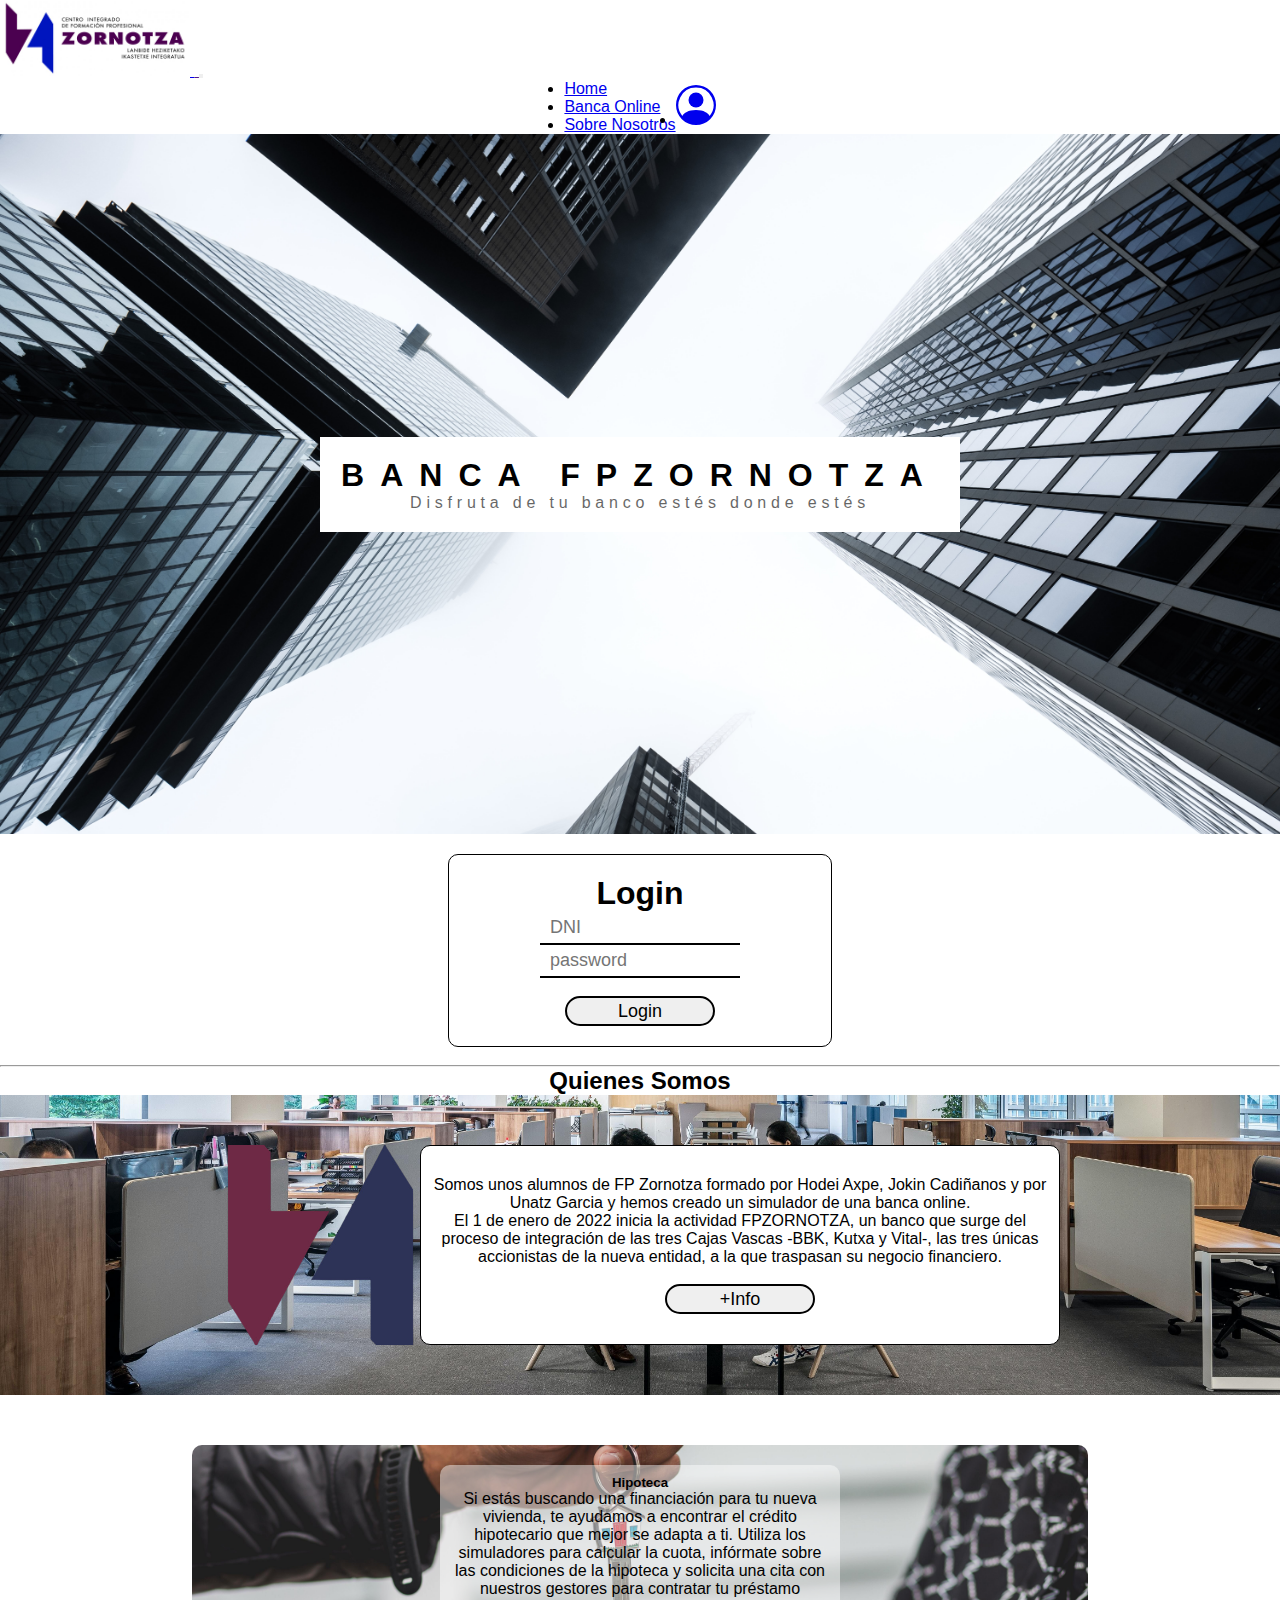
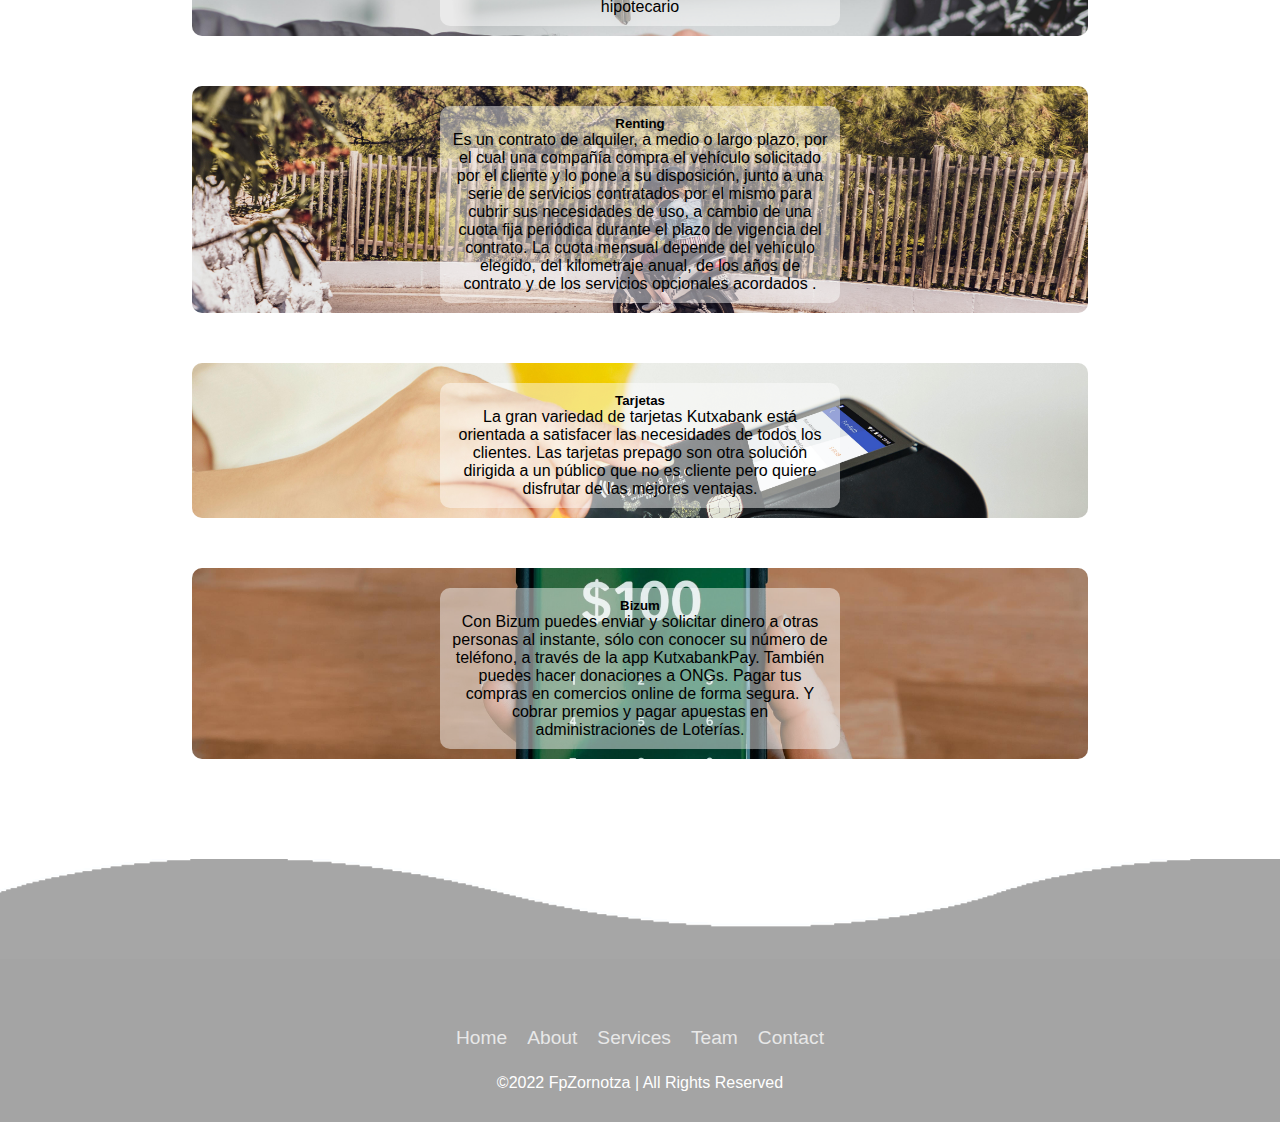
==== view/index.html @ eda961e5 "git dena" ====
<!DOCTYPE html>
<html lang="en">

<head>
    <meta charset="UTF-8">
    <meta http-equiv="X-UA-Compatible" content="IE=edge">
    <meta name="viewport" content="width=device-width, initial-scale=1.0">
    <link href="https://cdn.jsdelivr.net/npm/bootstrap@5.1.3/dist/css/bootstrap.min.css" rel="stylesheet"
        integrity="sha384-1BmE4kWBq78iYhFldvKuhfTAU6auU8tT94WrHftjDbrCEXSU1oBoqyl2QvZ6jIW3" crossorigin="anonymous">
    <link rel="stylesheet" href="./scss/style.css">
    <link rel="icon" href="/view/img/index/logofpzornotza.png">
    <title>BancaOnline</title>

</head>

<body>

    <header>

        <nav class="navbar navbar-expand-lg navbar-light p-1" id="navbar">
            <div class="container-fluid">

                <a id="navbar-logo" href="/view/index.html">
                    <img src="img/FP-Zornotza-logo-color.jpg" alt="">
                </a>

                <a id="log" href="">
                    <img src="" alt="" style="width: 30px;">
                </a>

                <button class="navbar-toggler" id="botonnavbar" type="button" data-bs-toggle="collapse"
                    data-bs-target="#navbarNavDropdown" aria-controls="navbarNavDropdown" aria-expanded="false"
                    aria-label="Toggle navigation">
                    <span class="navbar-toggler-icon"></span>
                </button>

                <div class="collapse navbar-collapse" id="navbarNavDropdown">
                    <ul class="navbar-nav me-auto mb-2 mb-lg-0">

                        <li class="nav-item">
                            <a class="nav-link active" aria-current="page" href="/view/index.html">Home</a>
                        </li>

                        <li class="nav-item">
                            <a id="banOnline" class="nav-link active" href="paginas/banca.html">Banca Online</a>
                        </li>

                        <li class="nav-item">
                            <a class="nav-link active" href="/view/paginas/GuriBuruz.html">Sobre Nosotros</a>
                        </li>
                        <li class="nav-item" id="Admin" style="display:none;">
                            <a class="nav-link active"  href="/view/paginas/bancaAdmin.html">Admin</a>
                        </li>
                        <li class="nav-item" id="useer" style="display:none;">
                            <a class="nav-link active" href="/view/paginas/usuario.html">Cuenta</a>
                        </li>
                        <li class="nav-item" id="logout" style="display:none; cursor: pointer">
                            <a class="nav-link active">Cerrar Sesion</a>
                        </li>
                    </ul>

                    <form class="d-flex" role="search">
                        <ul class="navbar-nav me-auto mb-2 mb-lg-0">
                            <li class="nav-itemn" id="usuario">
                                <a id="user" href="/view/paginas/login.html">
                                    <svg xmlns="http://www.w3.org/2000/svg" width="40" height="40" fill="currentColor"
                                        class="bi bi-person-circle" viewBox="0 0 16 16">
                                        <path d="M11 6a3 3 0 1 1-6 0 3 3 0 0 1 6 0z" />
                                        <path fill-rule="evenodd"
                                            d="M0 8a8 8 0 1 1 16 0A8 8 0 0 1 0 8zm8-7a7 7 0 0 0-5.468 11.37C3.242 11.226 4.805 10 8 10s4.757 1.225 5.468 2.37A7 7 0 0 0 8 1z" />
                                    </svg>
                                </a>
                            </li>
                        </ul>
                    </form>

                </div>

            </div>
        </nav>

    </header>



    <div id="imagenfondo">
        <div id="textoinicio">
            <h1>BANCA FPZORNOTZA</h1>
            <p>Disfruta de tu banco estés donde estés</p>
        </div>

    </div>


    <!-- //////////////////////// Login ////////////////////////////-->

    <div id="login-box">
        <div id="temporizador">
            <p id="texto-fallido"></p>
            <p id="cuenta-atras"></p>
        </div>
        <h1>Login</h1>

        <div class="form">
            <div class="item">
                <input type="text" id="dni" placeholder="DNI" name="username">
            </div>

            <div class="item">
                <input type="password" id="pasahitza" placeholder="password" name="password">
            </div>

        </div>

        <button id="submit" type="submit">Login</button>

        
    </div>

    
    <br>
    <hr>

    <div id="titulo">
        <h2><b>Quienes Somos</b></h2>
    </div>






    <div id="sobrenosotrosInicio">

        <div id="infoSobrenosotros">
            <img id="sobrenosotrosLogo" src="img/index/logofpzornotza.png"></img>
            <div id="textoinicioSobrenosotros">
                <p>Somos unos alumnos de FP Zornotza formado por Hodei Axpe, Jokin Cadiñanos y por Unatz Garcia y hemos creado un simulador de una banca online. <br>
                    
                    El 1 de enero de 2022 inicia la actividad FPZORNOTZA, un banco que surge del proceso de integración
                    de las tres
                    Cajas Vascas -BBK, Kutxa y Vital-, las tres únicas accionistas de la nueva entidad, a la que
                    traspasan su negocio financiero.</p>
                <a href="paginas/GuriBuruz.html"><button id="btnSobreNosotros" type="button">+Info</button></a>
            </div>
        </div>
    </div>


    <!-- /////////////////////////////////////////////////////// -->
        
<div id="inforelevante">
    <div class="contenedoresinicio" id="contenedorhipoteca">
        <div class="contenedoresinicioizq">
            <div class="texto">
                <h5>Hipoteca</h5>
            </div>
            <div class="imagen" id="hipoteca"></div>
        </div>
        <div class="info">
            <h5>Hipoteca</h5>
            <p>Si estás buscando una financiación para tu nueva vivienda, te ayudamos a encontrar el crédito hipotecario
                que mejor se adapta a ti. Utiliza los simuladores para calcular la cuota, infórmate sobre las
                condiciones de la hipoteca y solicita una cita con nuestros gestores para contratar tu préstamo
                hipotecario</p>
        </div>

    </div>
    <!-- /////////////////////////////////////////////////////// -->
    <div class="contenedoresinicio" id="contenedorrenting">
        <div class="info">
            <h5>Renting</h5>
            <p>Es un contrato de alquiler, a medio o largo plazo, por el cual una compañía compra el vehículo solicitado
                por el cliente y lo pone a su disposición, junto a una serie de servicios contratados por el mismo para
                cubrir sus necesidades de uso, a cambio de una cuota fija periódica durante el plazo de vigencia del
                contrato. La cuota mensual depende del vehículo elegido, del kilometraje anual, de los años de contrato
                y de los servicios opcionales acordados .</p>
        </div>
        <div class="contenedoresinicioder">
            <div class="texto">
                <h5>Renting</h5>
            </div>
            <div class="imagen" id="renting"></div>
        </div>


    </div>

    <!-- /////////////////////////////////////////////////////// -->

    <div class="contenedoresinicio" id="contenedortargetas">
        <div class="contenedoresinicioizq">
            <div class="texto">
                <h5>Tarjetas</h5>
            </div>
            <div class="imagen" id="targetas"></div>
        </div>
        <div class="info">
            <h5>Tarjetas</h5>
            <p>La gran variedad de tarjetas Kutxabank está orientada a satisfacer las necesidades de todos los clientes.
                Las tarjetas prepago son otra solución dirigida a un público que no es cliente pero quiere disfrutar de
                las mejores ventajas.</p>
        </div>

    </div>

    <!-- /////////////////////////////////////////////////////// -->

    <div class="contenedoresinicio" id="contenedorbizum">
        <div class="info">
            <h5>Bizum</h5>
            <p>Con Bizum puedes enviar y solicitar dinero a otras personas al instante, sólo con conocer su número de
                teléfono, a través de la app KutxabankPay. También puedes hacer donaciones a ONGs. Pagar tus compras en
                comercios online de forma segura. Y cobrar premios y pagar apuestas en administraciones de Loterías.</p>
        </div>
        <div class="contenedoresinicioder">
            <div class="texto">
                <h5>Bizum</h5>
            </div>
            <div class="imagen" id="bizum"></div>
        </div>


    </div>

        
</div>

    </div>

    <footer class="footer">
        <div class="waves">
            <div class="wave" id="wave1"></div>
            <div class="wave" id="wave2"></div>
            <div class="wave" id="wave3"></div>
            <div class="wave" id="wave4"></div>
        </div>
        <ul class="social-icon">
            <li class="social-icon__item"><a class="social-icon__link" href="https://www.facebook.com/">
                    <ion-icon name="logo-facebook"></ion-icon>
                </a></li>
            <li class="social-icon__item"><a class="social-icon__link" href="https://www.twitter.com">
                    <ion-icon name="logo-twitter"></ion-icon>
                </a></li>
            <li class="social-icon__item"><a class="social-icon__link"
                    href="https://es.linkedin.com/?src=go-pa&trk=sem-ga_campid.18146679037_asid.140850334975_crid.619061882347_kw.linkedin_d.c_tid.kwd-148086543_n.g_mt.e_geo.20271&mcid=6968657504633266178&cid=&gclid=CjwKCAiAheacBhB8EiwAItVO2_nnzyan7iZ_agykHpiYQg7N-rT4asjiRFCRvy2BtlwnZnRXo9U7wBoC54IQAvD_BwE&gclsrc=aw.ds">
                    <ion-icon name="logo-linkedin"></ion-icon>
                </a></li>
            <li class="social-icon__item"><a class="social-icon__link" href="https://www.instagram.com/">
                    <ion-icon name="logo-instagram"></ion-icon>
                </a></li>
        </ul>
        <ul class="menu">
            <li class="menu__item"><a class="menu__link" href="#">Home</a></li>
            <li class="menu__item"><a class="menu__link" href="paginas/GuriBuruz.html">About</a></li>
            <li class="menu__item"><a class="menu__link" href="#">Services</a></li>
            <li class="menu__item"><a class="menu__link" href="#">Team</a></li>
            <li class="menu__item"><a class="menu__link" href="#">Contact</a></li>

        </ul>
        <p>&copy;2022 FpZornotza | All Rights Reserved</p>
    </footer>
    <script type="module" src="https://unpkg.com/ionicons@5.5.2/dist/ionicons/ionicons.esm.js"></script>
    

    <script src="js/navbar.js"></script>
    <script src="js/login.js"></script>
    <script src="/view/js/logout.js"></script>
</body>

</html>
---- view/scss/style.css ----
body {
  padding: 0;
  margin: 0;
  width: 100%;
  font-family: "Century Gothic", "Lato", sans-serif;
  font-size: 1rem;
}

header .navbar .container-fluid #navbar-logo img {
  width: 190px;
}
header .navbar .container-fluid .collapse {
  justify-self: center;
  display: flex;
  flex-direction: row;
  align-items: center;
  justify-content: space-around;
}
header .navbar .container-fluid .collapse .navbar-nav .nav-item {
  text-decoration: none;
  background-image: linear-gradient(currentColor, currentColor);
  background-position: 50% 100%;
  background-repeat: no-repeat;
  background-size: 0% 2px;
  transition: background-size 0.3s;
}
header .navbar .container-fluid .collapse .navbar-nav .nav-item:hover,
header .navbar .container-fluid .collapse .navbar-nav .nav-item:focus {
  background-size: 100% 2px;
}

#imagenfondo {
  height: 700px;
  background-image: url("../img/imageninicio.jpg");
  color: black;
  background-repeat: no-repeat;
  background-size: cover;
  display: flex;
  flex-direction: column;
  align-items: center;
  justify-content: center;
  text-align: center;
}
#imagenfondo #textoinicio {
  background-color: #fff;
  padding: 20px;
  width: 50%;
}
#imagenfondo h1 {
  font-size: 2rem;
  margin: 0;
  letter-spacing: 1rem;
}
#imagenfondo p {
  text-align: center;
  font-size: 1rem;
  letter-spacing: 0.3rem;
  opacity: 0.6;
}

#sobre-nosotros {
  width: 100%;
  height: 50px;
  display: flex;
  align-items: center;
  justify-content: center;
  margin-top: 50px;
}
#sobre-nosotros a {
  text-decoration: none;
  color: black;
}

#login-box {
  border: 1px solid black;
  border-radius: 10px;
  width: 30%;
  text-align: center;
  margin: 0 auto;
  margin-top: 20px;
  padding: 20px 50px;
}

#login-box #imgLogin {
  width: 250px;
}

#login-box .form .item input {
  width: 200px;
  border: 0;
  border-bottom: 2px solid black;
  font-size: 18px;
  color: black;
  padding: 5px 10px;
}

#login-box .form .item i {
  color: black;
  font-size: 18px;
}

#login-box button {
  border: 0;
  width: 150px;
  height: 30px;
  margin-top: 18px;
  font-size: 18px;
  color: black;
  border-radius: 25px;
  border: solid black 2px;
}

#titulo {
  width: 100%;
  text-align: center;
}

#sobrenosotrosInicio {
  width: 100%;
  height: 300px;
  background-image: url("../img/index/quienessomos.jpg");
  background-size: cover;
  display: flex;
  align-items: center;
}
#sobrenosotrosInicio #infoSobrenosotros {
  display: flex;
  flex-direction: row;
  justify-content: center;
  height: 200px;
}
#sobrenosotrosInicio #infoSobrenosotros #sobrenosotrosLogo {
  background-size: cover;
}
#sobrenosotrosInicio #infoSobrenosotros #textoinicioSobrenosotros {
  display: flex;
  justify-content: center;
  align-items: center;
  flex-direction: column;
  padding: 10px;
  border-radius: 10px;
  background-color: #fff;
  width: 50%;
  border: solid black 1px;
  text-align: center;
}
#sobrenosotrosInicio #infoSobrenosotros #textoinicioSobrenosotros #btnSobreNosotros {
  width: 150px;
  height: 30px;
  margin-top: 18px;
  font-size: 18px;
  color: black;
  border-radius: 25px;
  border: solid black 2px;
}

.contenedoresinicio {
  display: flex;
  justify-content: space-between;
  align-items: center;
  padding-left: 250px;
  padding-right: 250px;
  padding-top: 10px;
}
.contenedoresinicio .contenedoresinicioizq {
  display: flex;
  justify-content: flex-start;
}
.contenedoresinicio .contenedoresinicioizq .texto {
  color: black;
  display: flex;
  justify-content: center;
  align-items: center;
  border-radius: 10px;
  position: absolute;
  margin-top: 200px;
  margin-left: 200px;
  width: 200px;
  height: 100px;
  background-color: rgba(255, 255, 255, 0.468);
  border: solid black 2px;
  z-index: 3;
}
.contenedoresinicio .contenedoresinicioizq .imagen {
  background-size: cover;
  border-radius: 10px;
  width: 300px;
  height: 350px;
  z-index: 2;
}
.contenedoresinicio .contenedoresinicioizq #hipoteca {
  background-size: cover;
  background-image: url("../img/index/hipoteca.jpg");
}
.contenedoresinicio .contenedoresinicioizq #targetas {
  background-image: url("../img/index/targetas.jpg");
}
.contenedoresinicio .info {
  padding: 10px;
  border-radius: 10px;
  text-align: center;
  width: 400px;
  height: 100%;
}

.contenedoresinicio .contenedoresinicioder {
  display: flex;
  justify-content: flex-start;
}
.contenedoresinicio .contenedoresinicioder .texto {
  color: black;
  display: flex;
  justify-content: center;
  align-items: center;
  border-radius: 10px;
  position: absolute;
  margin-top: 200px;
  margin-left: -100px;
  width: 200px;
  height: 100px;
  background-color: rgba(255, 255, 255, 0.468);
  border: solid black 2px;
  z-index: 3;
}
.contenedoresinicio .contenedoresinicioder .imagen {
  border-radius: 10px;
  width: 300px;
  height: 350px;
  z-index: 2;
}
.contenedoresinicio .contenedoresinicioder #renting {
  background-size: cover;
  background-image: url("../img/index/renting.jpg");
}
.contenedoresinicio .contenedoresinicioder #bizum {
  background-size: cover;
  background-image: url("../img/index/bizum.jpg");
}
.contenedoresinicio .info {
  color: black;
  border-radius: 10px;
  text-align: center;
  width: 400px;
  height: 100%;
}

#imagenfondoGuriBuruz {
  width: 100%;
  height: 700px;
  background-image: url("../img/GuriBuruz.jpg");
  color: black;
  background-repeat: no-repeat;
  background-size: cover;
  display: flex;
  flex-direction: column;
  align-items: center;
  justify-content: center;
  text-align: center;
}
#imagenfondoGuriBuruz #textoinicioguriburuz {
  background-color: #fff;
  padding: 20px;
  width: 50%;
}
#imagenfondoGuriBuruz h1 {
  font-family: "Century Gothic", "Lato", sans-serif;
  font-size: 2rem;
  margin: 0;
  letter-spacing: 1rem;
}
#imagenfondoGuriBuruz p {
  text-align: center;
}

#centrar {
  display: flex;
  justify-content: center;
}
#centrar #contenedorTexto {
  display: flex;
  align-items: center;
  justify-content: center;
  flex-direction: column;
  width: 70%;
  margin-top: 50px;
}
#centrar #contenedorTexto .textoSobreNosotros {
  font-family: "Century Gothic", "Lato", sans-serif;
  display: flex;
  flex-direction: row;
  justify-content: space-around;
  align-items: center;
}
#centrar #contenedorTexto .textoSobreNosotros .imgSobreNosotros {
  width: 30%;
  border-radius: 10px;
}
#centrar #contenedorTexto .textoSobreNosotros .textoSobreNosotros {
  display: flex;
  flex-direction: column;
  margin: 50px;
  width: 50%;
}

#logincontainer {
  display: flex;
  justify-content: center;
  align-items: center;
}
#logincontainer #login-boxlog {
  border: 1px solid black;
  border-radius: 10px;
  width: 30%;
  text-align: center;
  margin: 0 auto;
  margin-top: 200px;
  padding: 20px 50px;
}
#logincontainer #login-boxlog #imgLoginlog {
  width: 80%;
}
#logincontainer #login-boxlog .formlog .itemlog input {
  width: 80%;
  border: 0;
  border-bottom: 2px solid black;
  font-size: 18px;
  color: black;
  padding: 5px 10px;
}
#logincontainer #login-boxlog .formlog .itemlog i {
  color: black;
  font-size: 18px;
}
#logincontainer #login-boxlog button {
  border: 0;
  width: 60%;
  height: 30px;
  margin-top: 18px;
  font-size: 18px;
  color: black;
  border-radius: 25px;
  border: solid black 2px;
}
#logincontainer a {
  color: black !important;
  text-decoration: none !important;
}

* {
  margin: 0;
  padding: 0;
  box-sizing: border-box;
  font-family: "Poppins", sans-serif;
}

.footer {
  margin-top: 200px;
  position: relative;
  width: 100%;
  background: rgb(164, 164, 164);
  min-height: 100px;
  padding: 20px 50px;
  display: flex;
  justify-content: center;
  align-items: center;
  flex-direction: column;
}

.social-icon,
.menu {
  position: relative;
  display: flex;
  justify-content: center;
  align-items: center;
  margin: 10px 0;
  flex-wrap: wrap;
}

.social-icon__item,
.menu__item {
  list-style: none;
}

.social-icon__link {
  font-size: 2rem;
  color: #fff;
  margin: 0 10px;
  display: inline-block;
  transition: 0.5s;
}

.social-icon__link:hover {
  transform: translateY(-10px);
  color: grey;
}

.menu__link {
  font-size: 1.2rem;
  color: #fff;
  margin: 0 10px;
  display: inline-block;
  transition: 0.5s;
  text-decoration: none;
  opacity: 0.75;
  font-weight: 300;
}

.menu__link:hover {
  opacity: 1;
  color: grey;
}

.footer p {
  color: #fff;
  margin: 15px 0 10px 0;
  font-size: 1rem;
  font-weight: 300;
}

.wave {
  position: absolute;
  top: -100px;
  left: 0;
  width: 100%;
  height: 100px;
  background: url("../img/wave1.png");
  background-size: 1000px 100px;
}

.wave#wave1 {
  z-index: 1000;
  opacity: 1;
  bottom: 0;
  -webkit-animation: animateWaves 4s linear infinite;
          animation: animateWaves 4s linear infinite;
}

.wave#wave2 {
  z-index: 999;
  opacity: 0.5;
  bottom: 10px;
  -webkit-animation: animate 4s linear infinite !important;
          animation: animate 4s linear infinite !important;
}

.wave#wave3 {
  z-index: 1000;
  opacity: 0.2;
  bottom: 15px;
  -webkit-animation: animateWaves 3s linear infinite;
          animation: animateWaves 3s linear infinite;
}

.wave#wave4 {
  z-index: 999;
  opacity: 0.7;
  bottom: 20px;
  -webkit-animation: animate 3s linear infinite;
          animation: animate 3s linear infinite;
}

@-webkit-keyframes animateWaves {
  0% {
    background-position-x: 1000px;
  }
  100% {
    background-positon-x: 0px;
  }
}

@keyframes animateWaves {
  0% {
    background-position-x: 1000px;
  }
  100% {
    background-positon-x: 0px;
  }
}
@-webkit-keyframes animate {
  0% {
    background-position-x: -1000px;
  }
  100% {
    background-positon-x: 0px;
  }
}
@keyframes animate {
  0% {
    background-position-x: -1000px;
  }
  100% {
    background-positon-x: 0px;
  }
}
#containerformulario {
  display: flex;
  justify-content: center;
  align-items: center;
  width: 100%;
  flex-direction: column;
  overflow-x: scroll;
}
#containerformulario #formularioSImulacion {
  flex-direction: column;
  text-align: center;
  display: flex;
  justify-content: center;
  align-items: center;
  border: solid black 2px;
  border-radius: 10px;
  margin: 20px;
  padding: 40px;
  width: 70%;
}
#containerformulario .table {
  width: 70%;
}

@media (max-width: 1300px) {
  #inforelevante {
    display: flex;
    flex-direction: column;
    justify-content: center;
    align-items: center;
  }
  .contenedoresinicio {
    flex-direction: column;
  }
  .imagen {
    display: none;
  }
  .contenedoresinicio .contenedoresinicioizq .texto {
    display: none;
  }
  .contenedoresinicio .contenedoresinicioder .texto {
    display: none;
  }
  .contenedoresinicio {
    width: 70%;
    margin-top: 50px;
    border-radius: 10px;
    background-size: cover;
  }
  .info {
    background-color: rgba(255, 255, 255, 0.468);
    margin: 10px;
  }
  #contenedorhipoteca {
    background-image: url("/view/img/index/hipotecav2.jpg");
  }
  #contenedorrenting {
    background-image: url("/view/img/index/rentingv2.jpg");
  }
  #contenedortargetas {
    background-image: url("/view/img/index/targetasv2.jpg");
  }
  #contenedorbizum {
    background-image: url("/view/img/index/bizumv2.jpg");
  }
}
@media (max-width: 800px) {
  #logincontainer #login-boxlog {
    width: 90%;
  }
  #logincontainer #login-boxlog #imgLoginlog {
    width: 250px;
  }
}
@media (max-width: 992px) {
  #navbarNavDropdown {
    display: none;
  }
  #login-box {
    border: none;
    width: 100%;
  }
  #centrar #contenedorTexto #textoSobreNosotros1 {
    flex-direction: column;
  }
  #centrar #contenedorTexto #textoSobreNosotros2 {
    flex-direction: column-reverse;
  }
  #centrar #contenedorTexto .textoSobreNosotros .imgSobreNosotros {
    width: 90%;
  }
  #centrar #contenedorTexto .textoSobreNosotros .textoSobreNosotros {
    width: 90%;
  }
  header .navbar .container-fluid .collapse .navbar-nav .nav-item {
    background-position: 0% 100%;
  }
  header .navbar .container-fluid .collapse .navbar-nav .nav-item:hover,
header .navbar .container-fluid .collapse .navbar-nav .nav-item:focus {
    background-size: 115px 2px;
  }
}
@media (max-width: 800px) {
  #sobrenosotrosLogo {
    display: none;
  }
  #sobrenosotrosInicio #infoSobrenosotros #textoinicioSobrenosotros #btnSobreNosotros {
    margin-top: 0px;
  }
  #sobrenosotrosInicio #infoSobrenosotros #textoinicioSobrenosotros {
    width: 90%;
  }
  .contenedoresinicio {
    width: 100%;
  }
  #imagenfondo #textoinicio {
    width: 90%;
  }
  #imagenfondoGuriBuruz #textoinicioguriburuz {
    width: 90%;
  }
}
@media (max-width: 700px) {
  #imagenfondo h1 {
    letter-spacing: 0;
  }
}
#infousu {
  display: flex;
  flex-direction: column;
  align-items: center;
  justify-content: center;
}

.usearios {
  width: 100%;
  display: flex;
  justify-content: center;
  align-items: center;
}

.tg {
  border-collapse: collapse;
  border-spacing: 0;
  margin: 20px;
  table-layout: fixed;
  width: 405px;
  background: white;
}

.tg td {
  border-color: black;
  border-style: solid;
  border-width: 1px;
  font-family: Arial, sans-serif;
  font-size: 14px;
  padding: 10px 5px;
  word-break: normal;
}

.tg th {
  border-color: black;
  border-style: solid;
  border-width: 1px;
  font-family: Arial, sans-serif;
  font-size: 14px;
  font-weight: normal;
  overflow: hidden;
  padding: 10px 5px;
  word-break: normal;
}

.tg .tg-baqh {
  text-align: center;
  vertical-align: top;
}/*# sourceMappingURL=style.css.map */
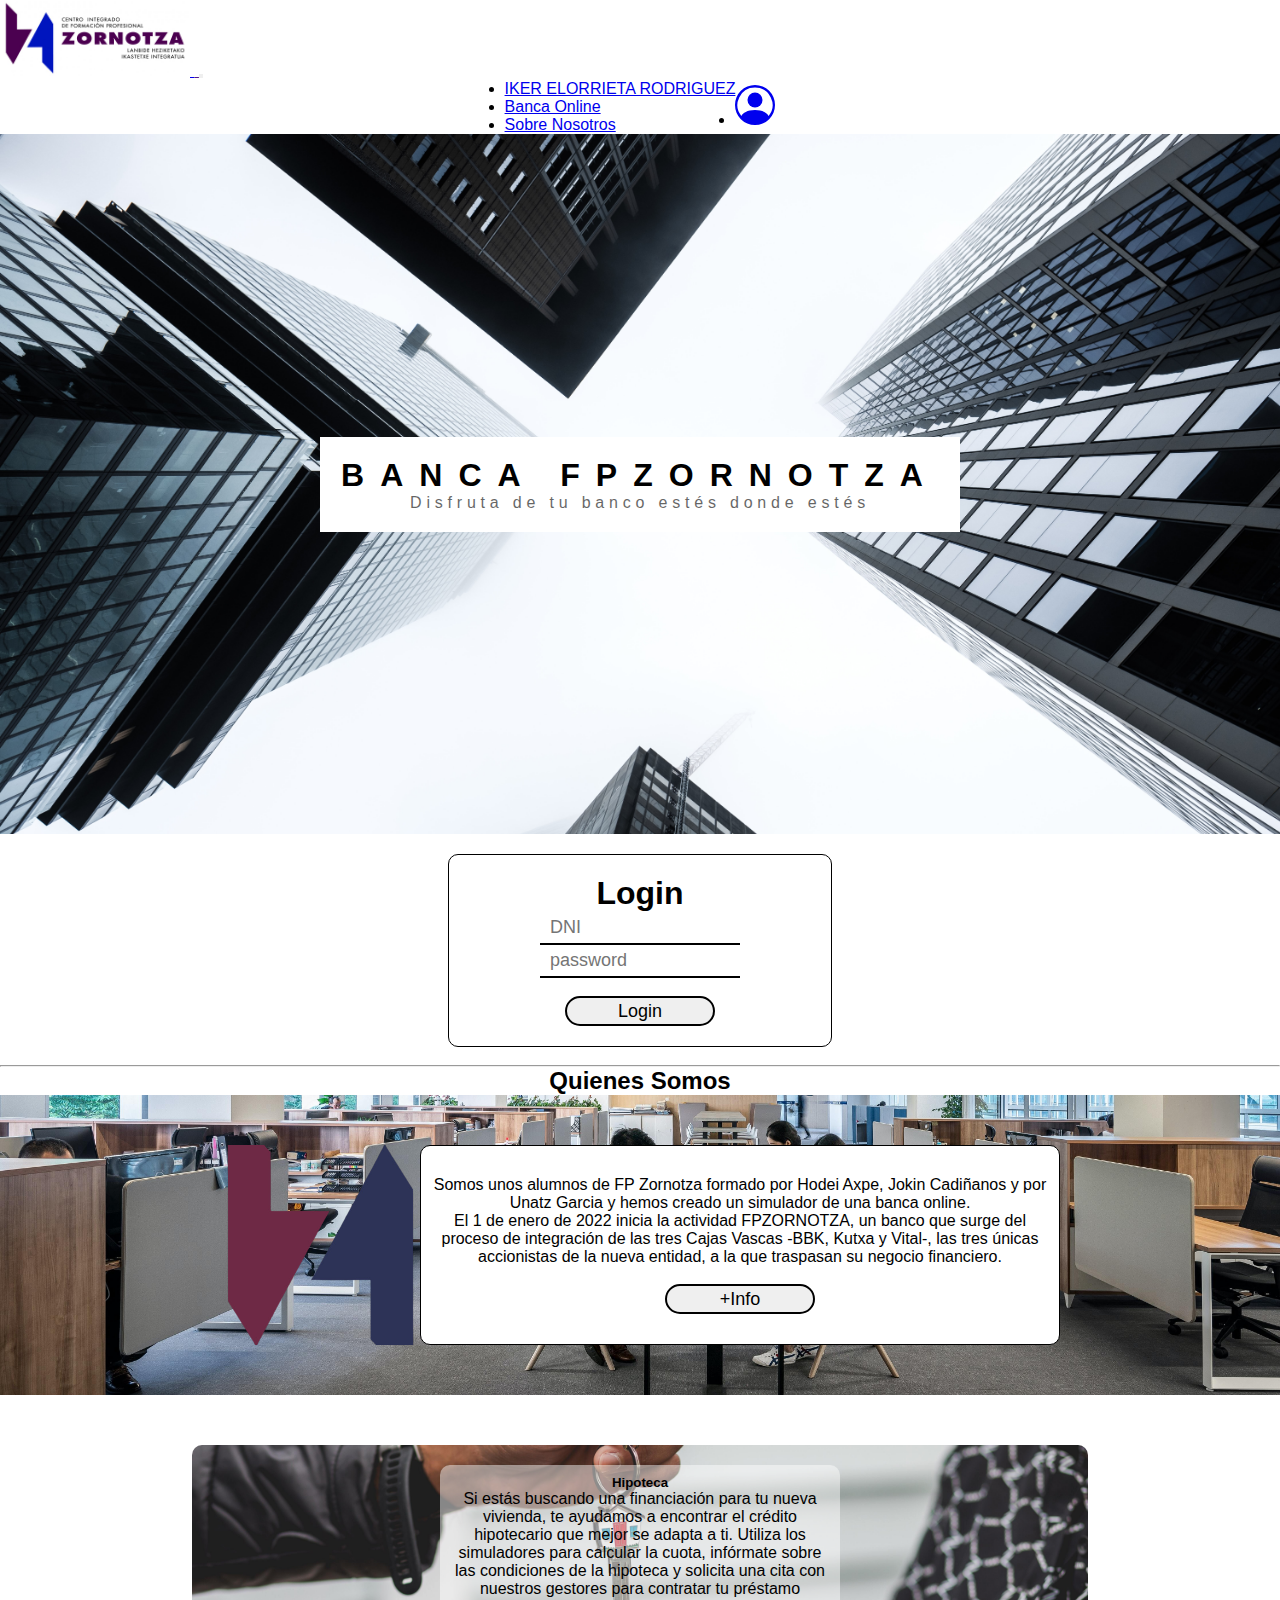
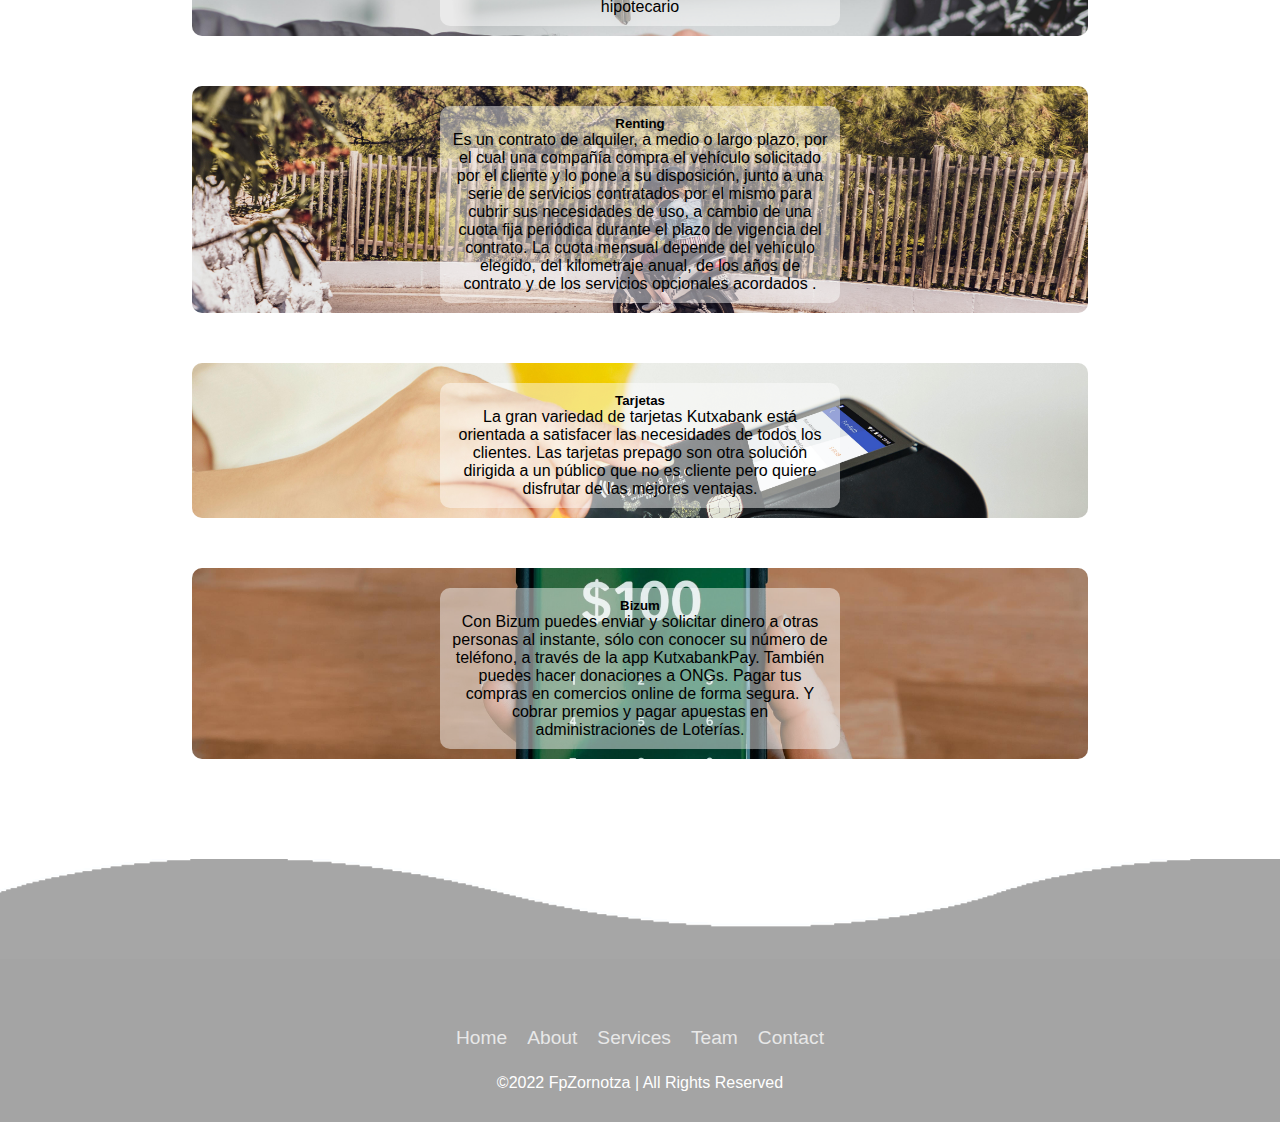
==== commit 0a5f40d1: "primer commit" ====
--- a/view/index.html
+++ b/view/index.html
@@ -38,7 +38,7 @@
                     <ul class="navbar-nav me-auto mb-2 mb-lg-0">
 
                         <li class="nav-item">
-                            <a class="nav-link active" aria-current="page" href="/view/index.html">Home</a>
+                            <a class="nav-link active" aria-current="page" href="/view/index.html">IKER ELORRIETA RODRIGUEZ</a>
                         </li>
 
                         <li class="nav-item">
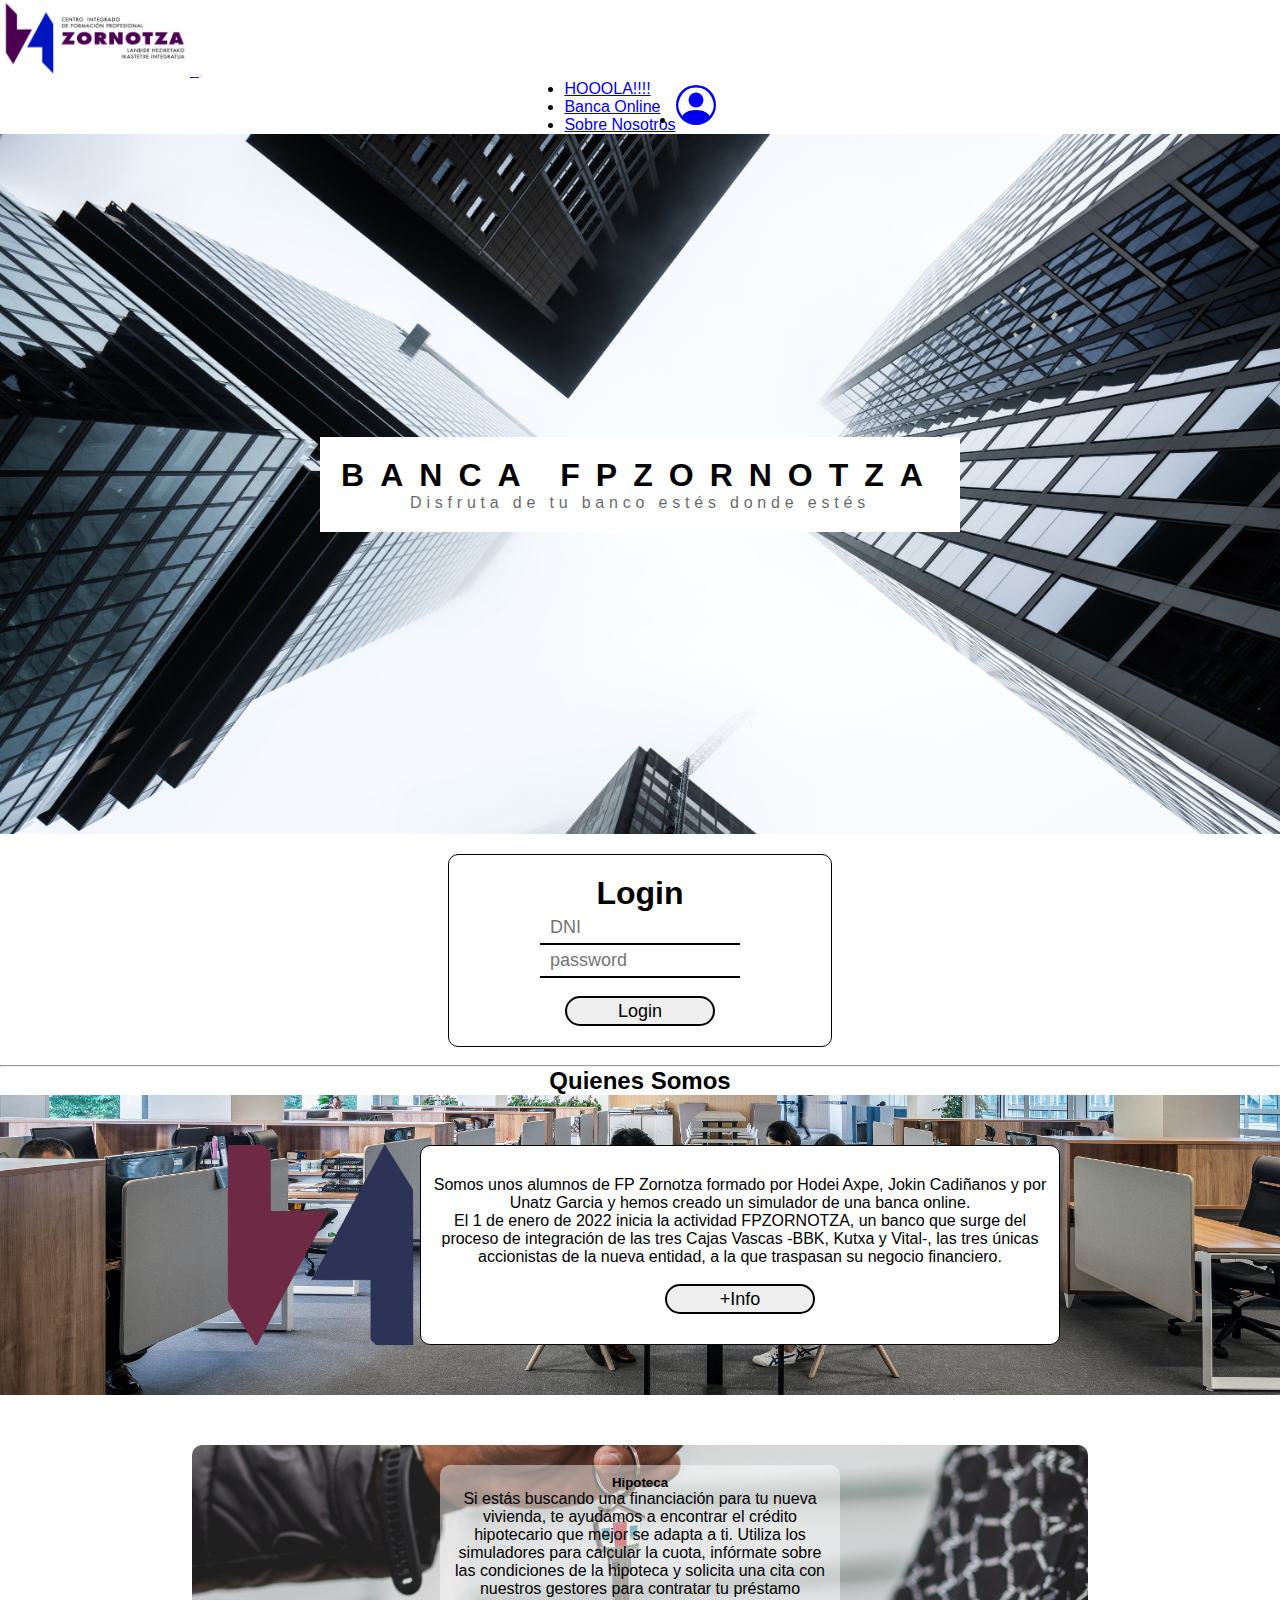
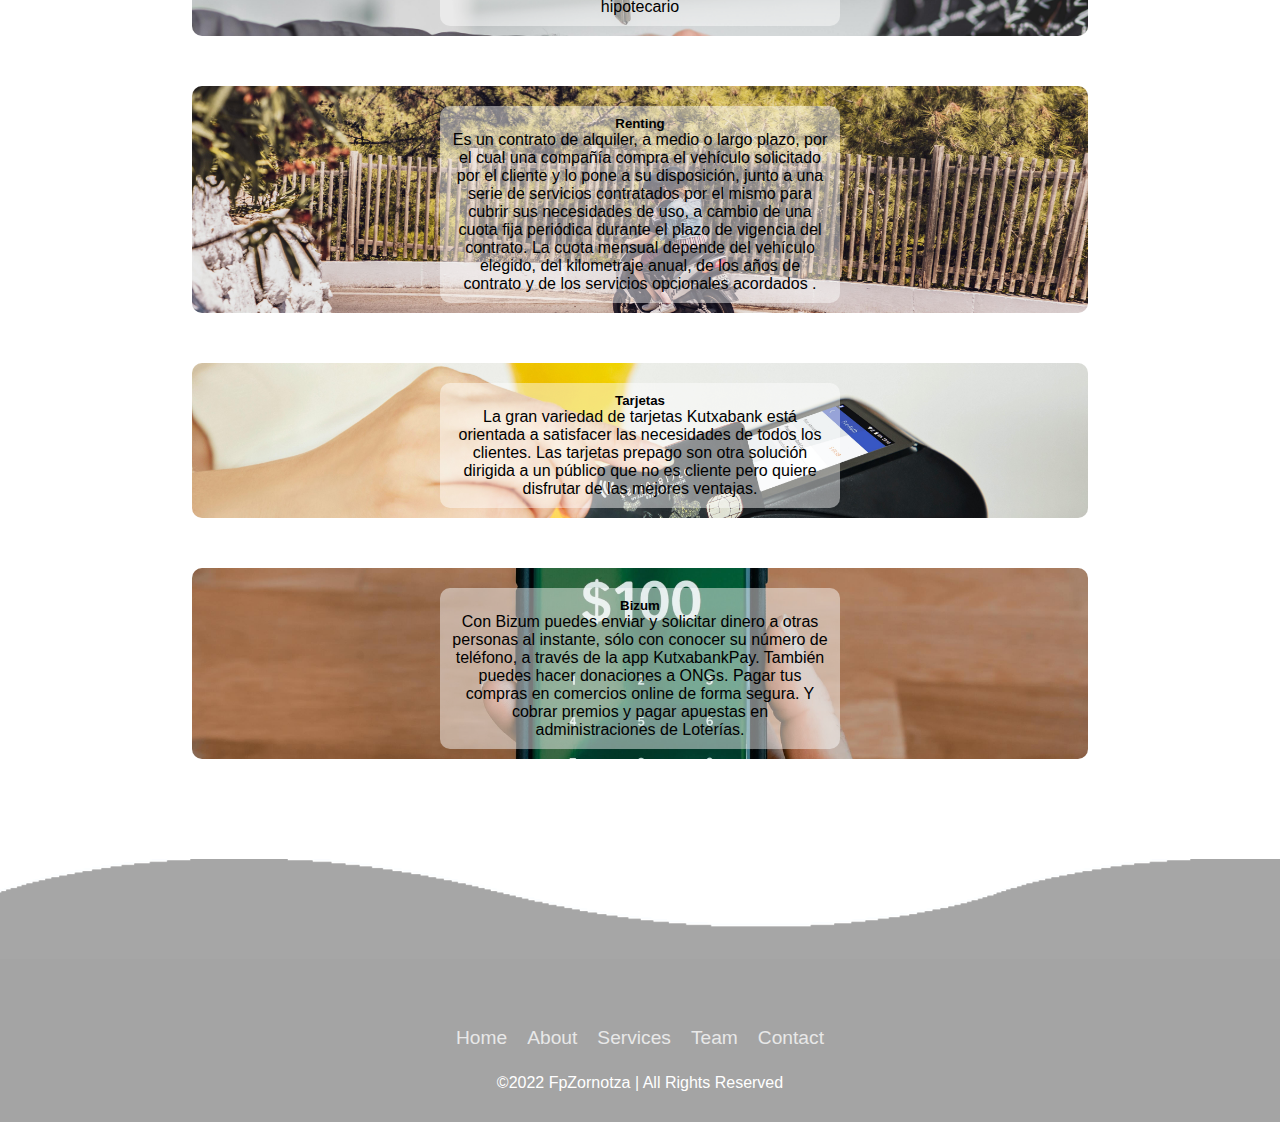
==== commit 3dc15ce0: "aldaketa" ====
--- a/view/index.html
+++ b/view/index.html
@@ -38,7 +38,7 @@
                     <ul class="navbar-nav me-auto mb-2 mb-lg-0">
 
                         <li class="nav-item">
-                            <a class="nav-link active" aria-current="page" href="/view/index.html">IKER ELORRIETA RODRIGUEZ</a>
+                            <a class="nav-link active" aria-current="page" href="/view/index.html">HOOOLA!!!!</a>
                         </li>
 
                         <li class="nav-item">
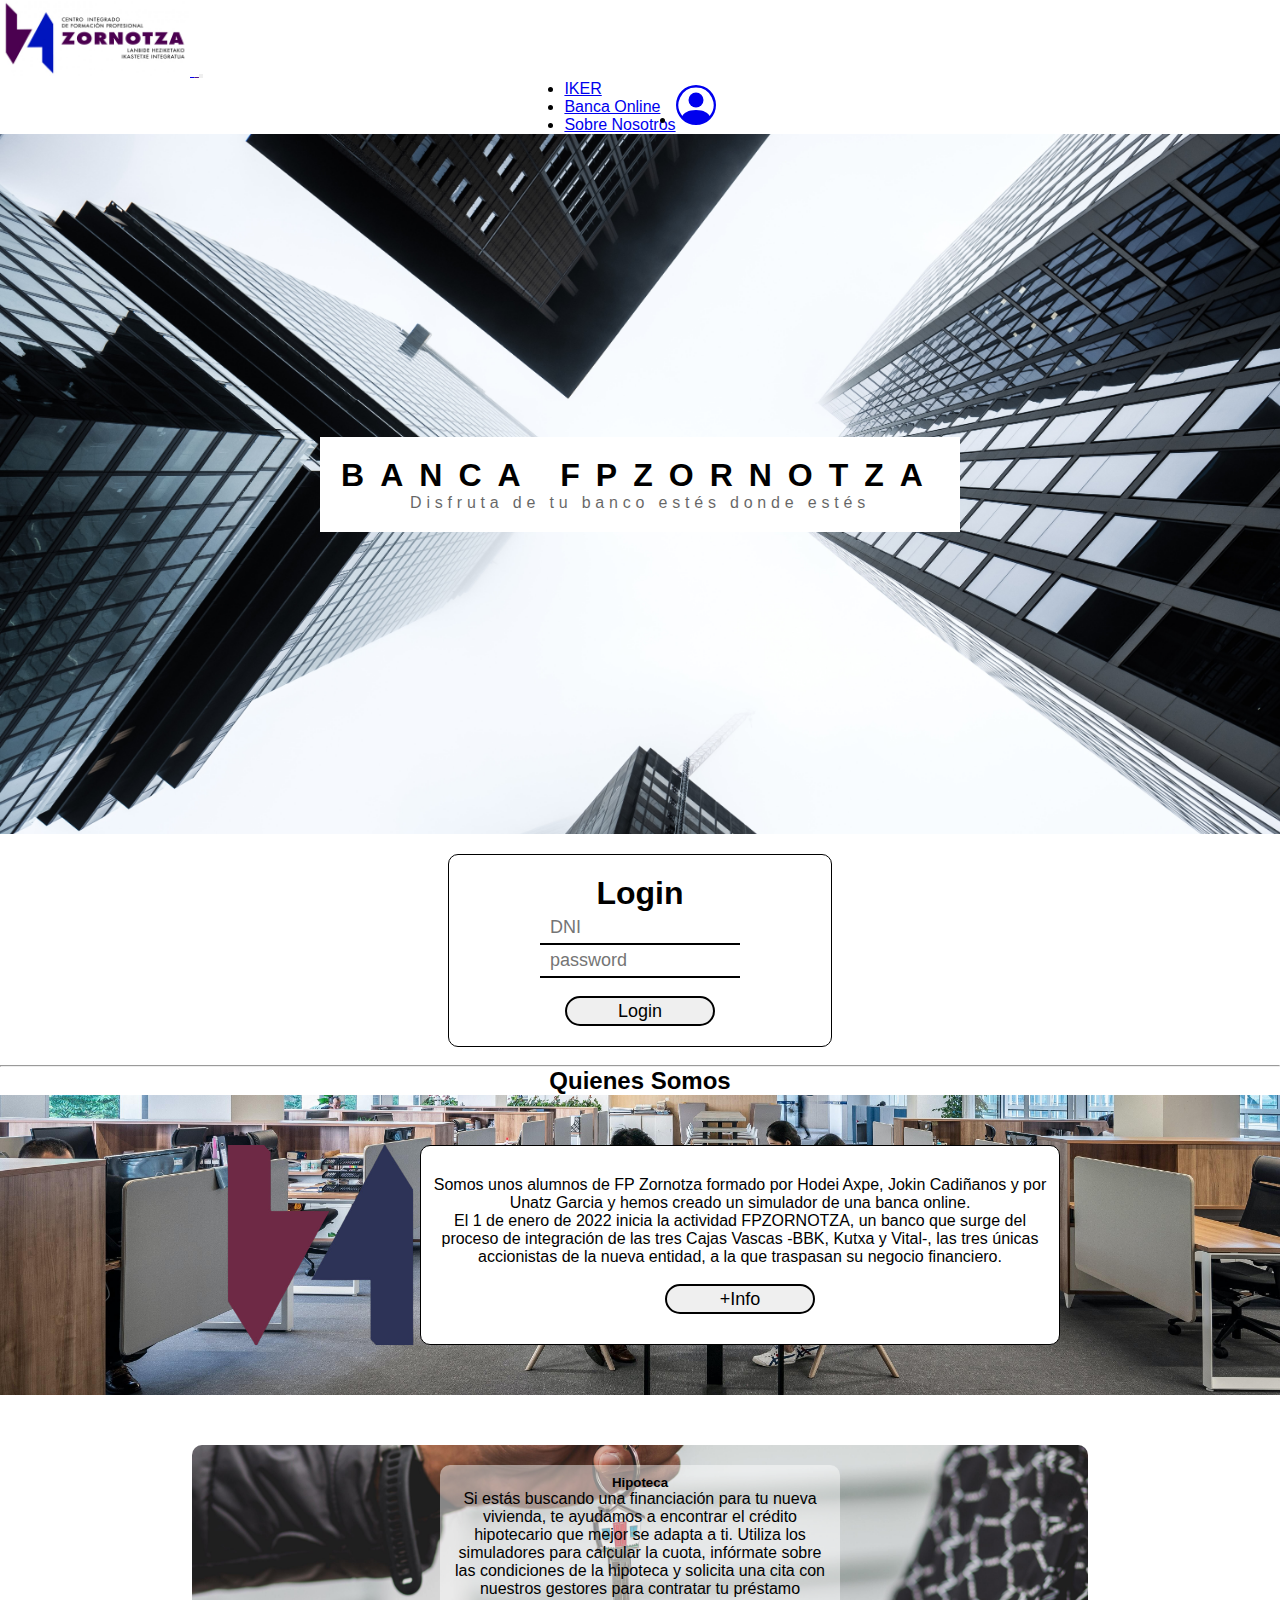
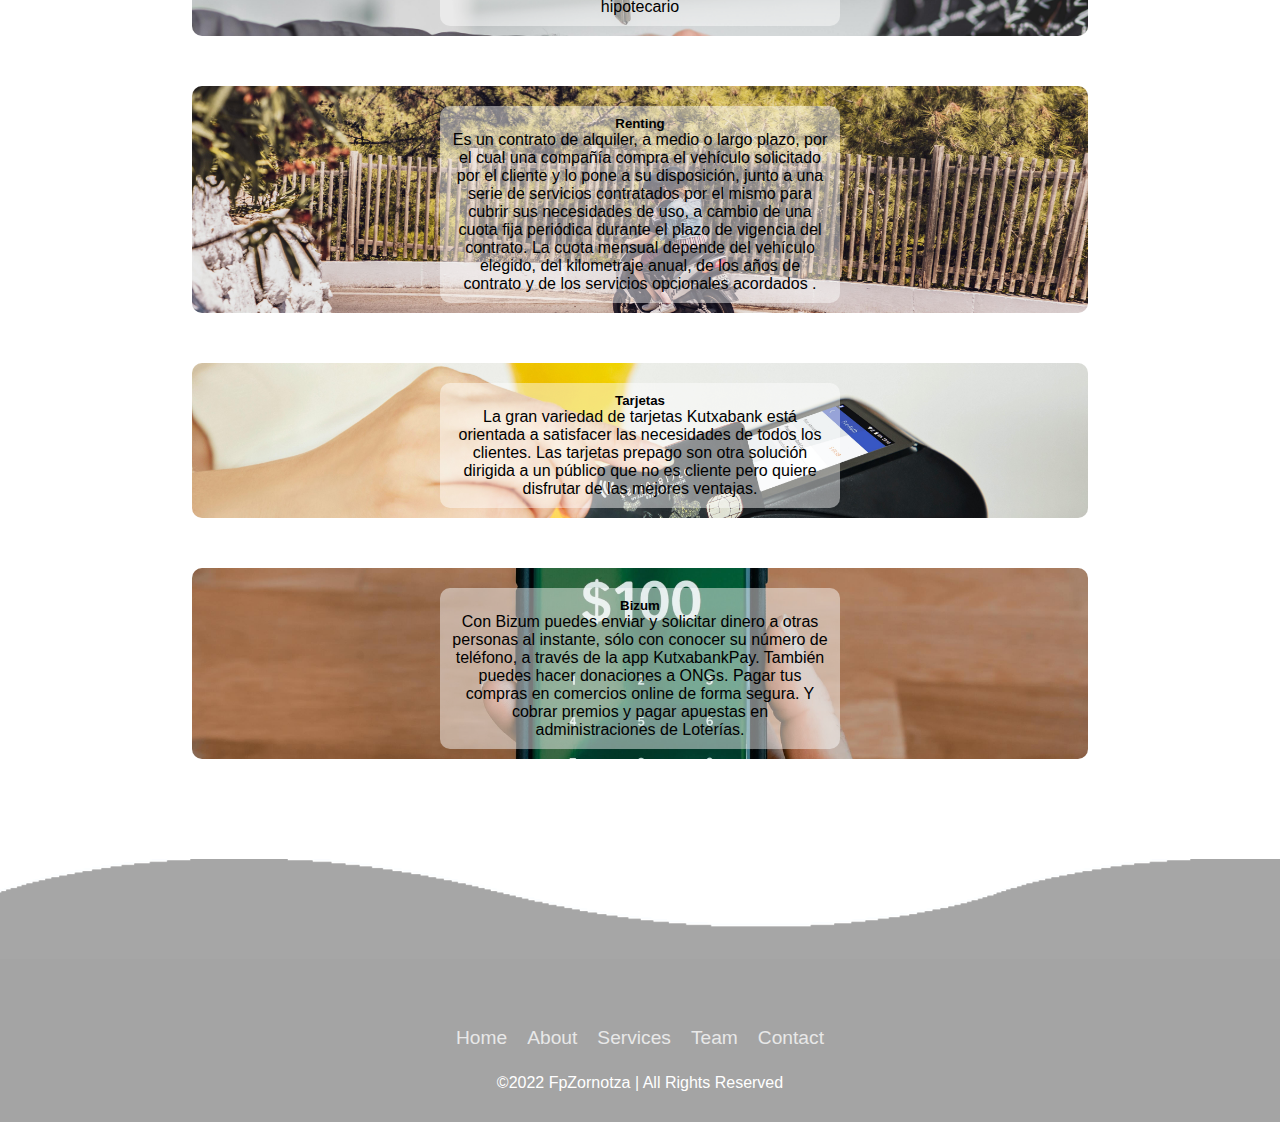
==== commit dee4cdcc: "aldaketa1" ====
--- a/view/index.html
+++ b/view/index.html
@@ -38,7 +38,7 @@
                     <ul class="navbar-nav me-auto mb-2 mb-lg-0">
 
                         <li class="nav-item">
-                            <a class="nav-link active" aria-current="page" href="/view/index.html">HOOOLA!!!!</a>
+                            <a class="nav-link active" aria-current="page" href="/view/index.html">IKER</a>
                         </li>
 
                         <li class="nav-item">
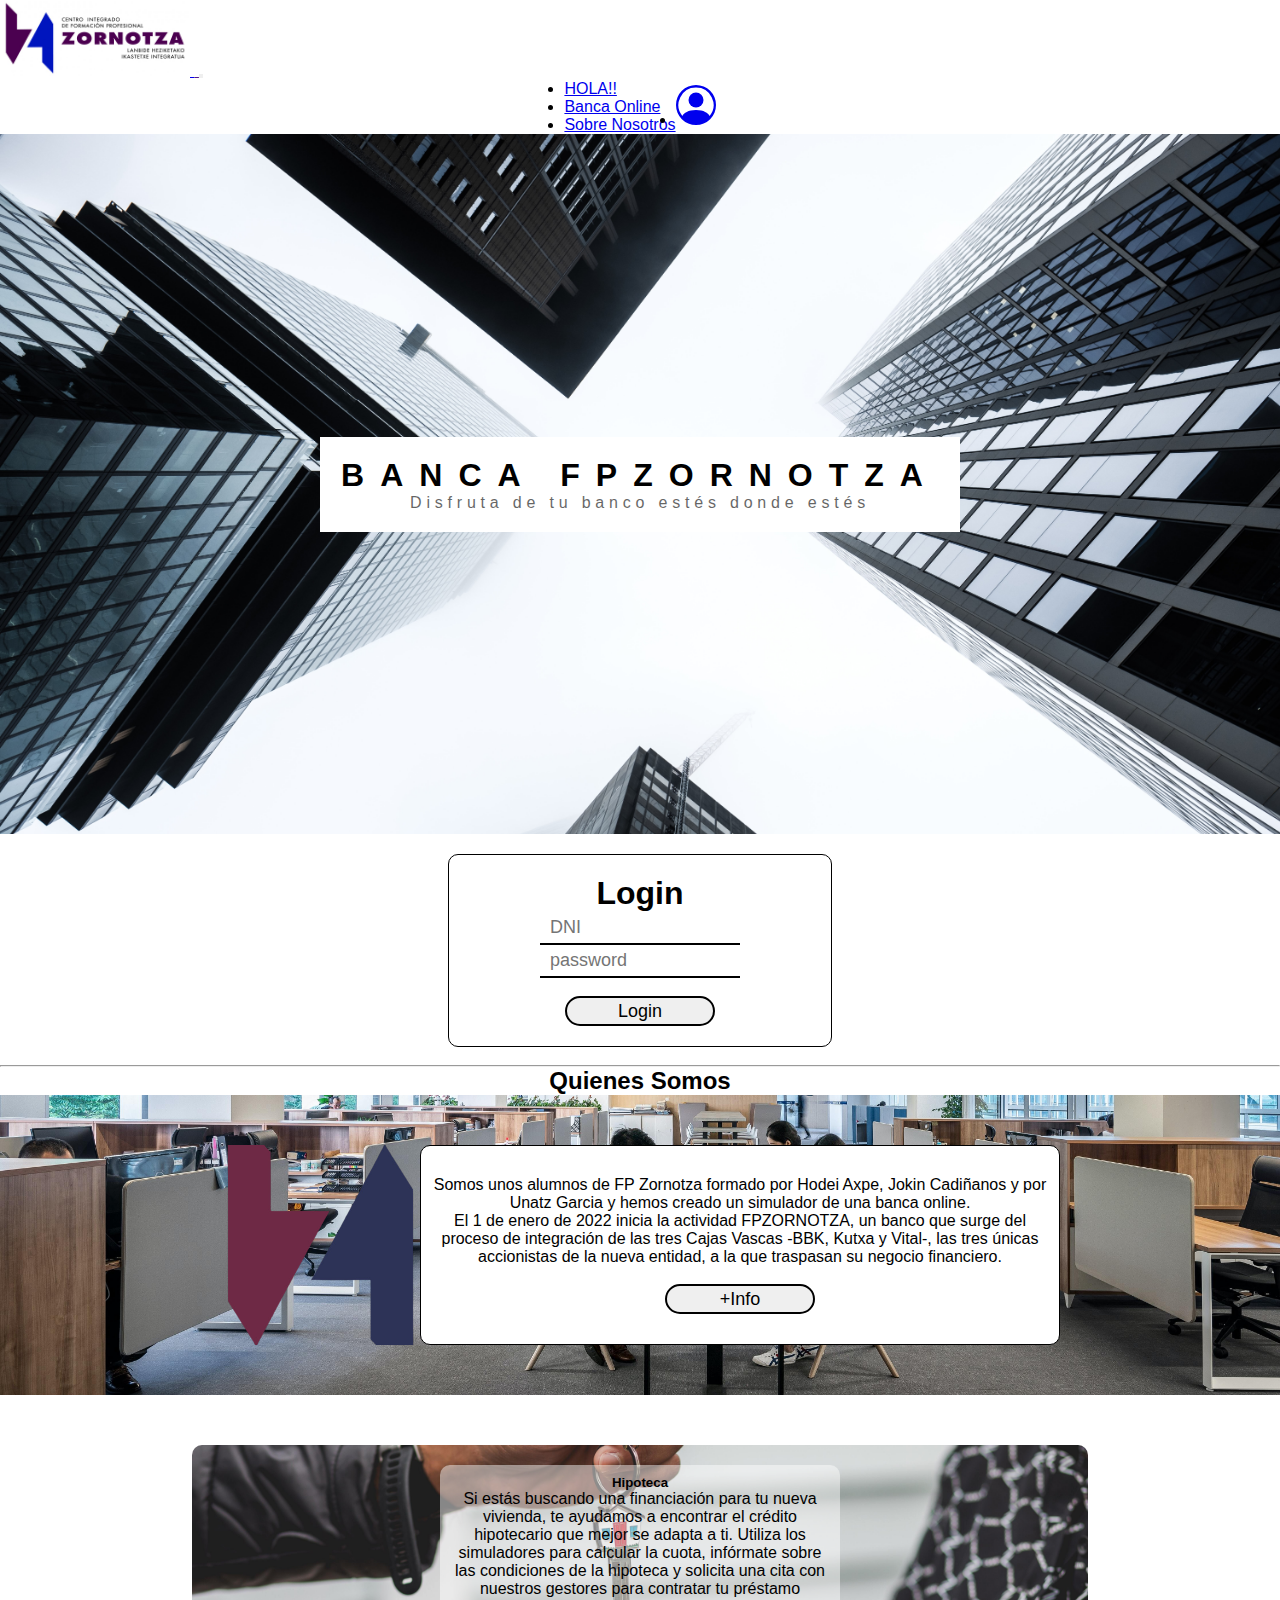
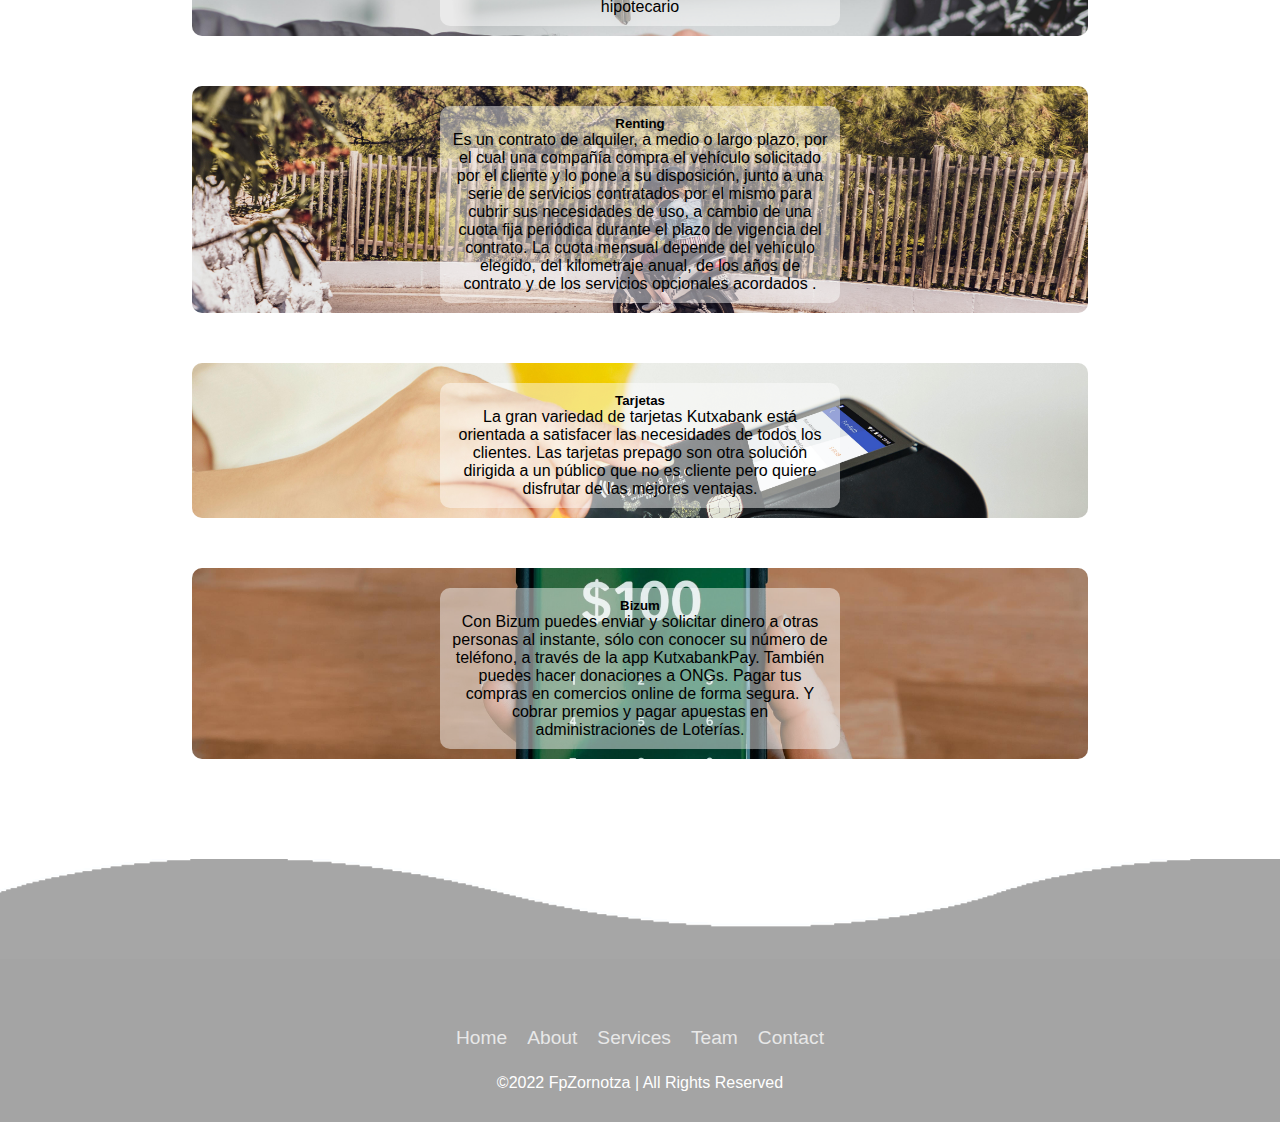
==== commit 8f5b96eb: "aldaketa2" ====
--- a/view/index.html
+++ b/view/index.html
@@ -38,7 +38,7 @@
                     <ul class="navbar-nav me-auto mb-2 mb-lg-0">
 
                         <li class="nav-item">
-                            <a class="nav-link active" aria-current="page" href="/view/index.html">IKER</a>
+                            <a class="nav-link active" aria-current="page" href="/view/index.html">HOLA!!</a>
                         </li>
 
                         <li class="nav-item">
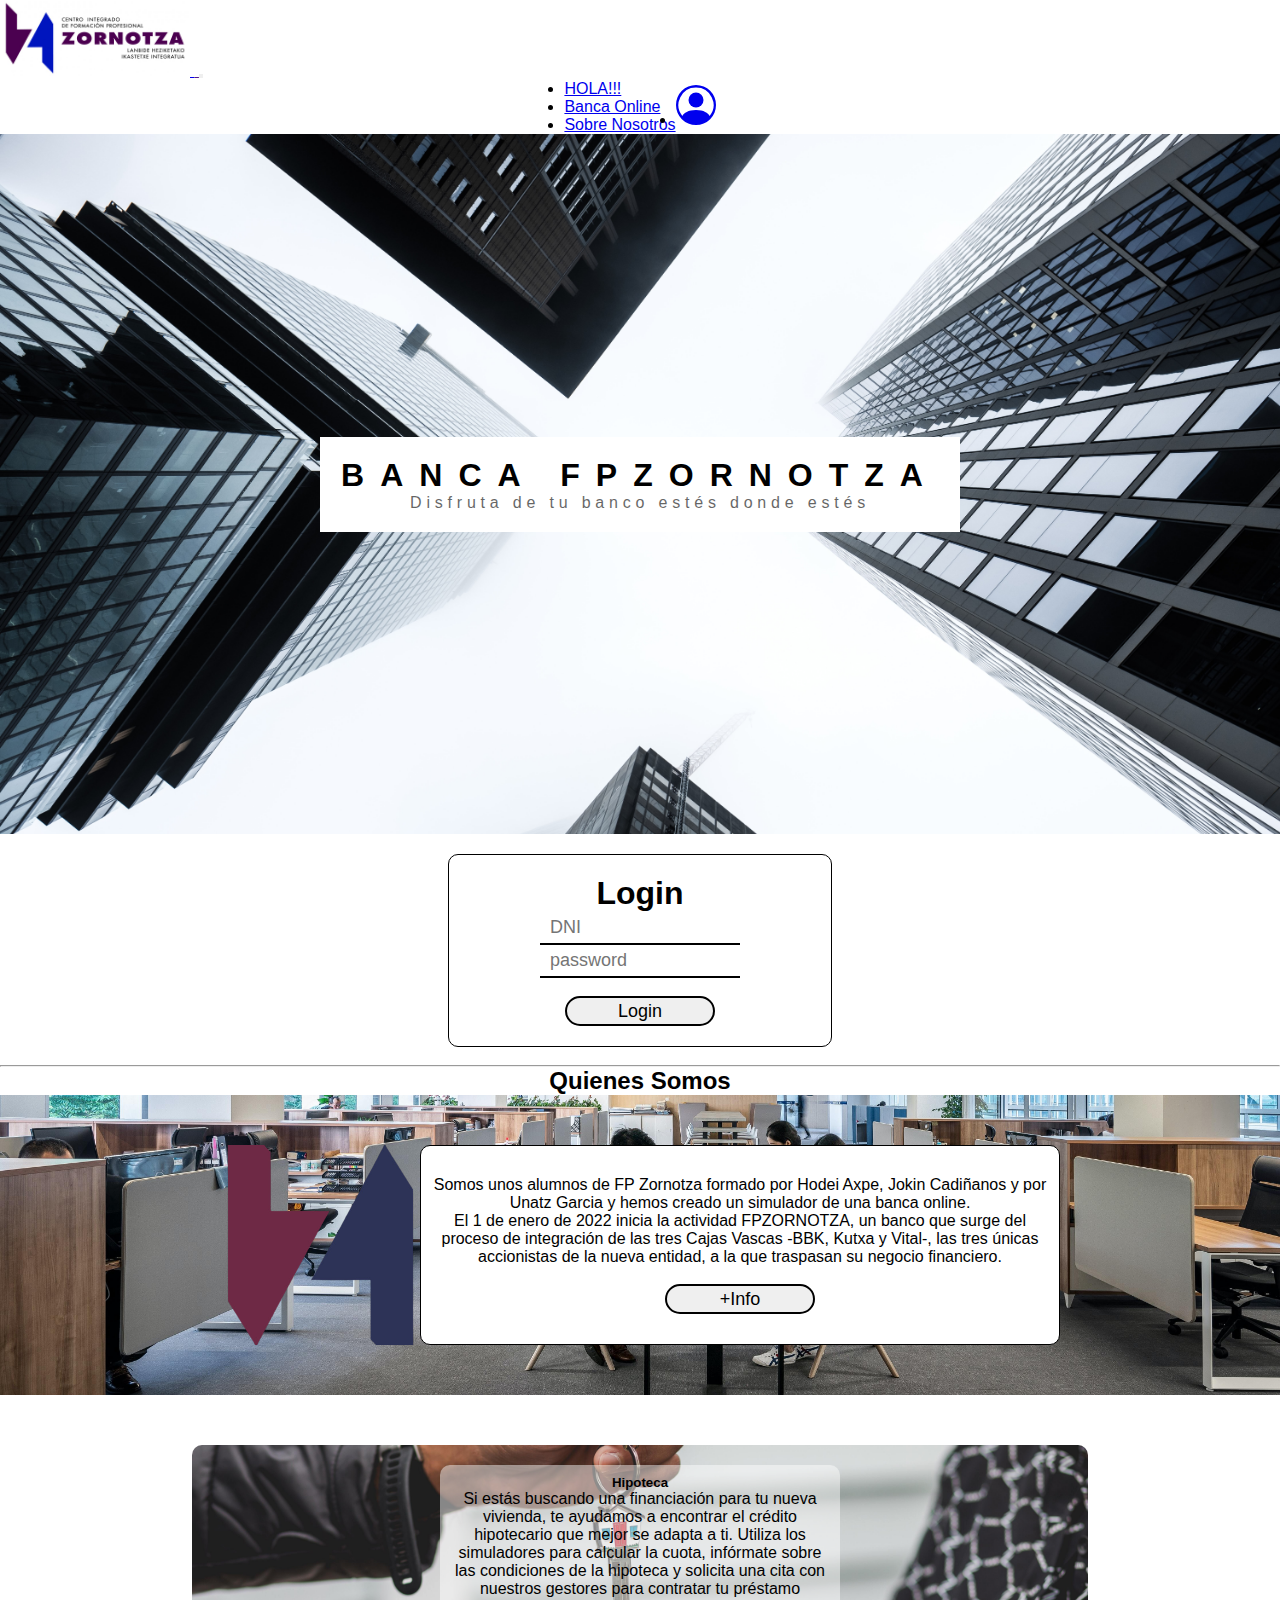
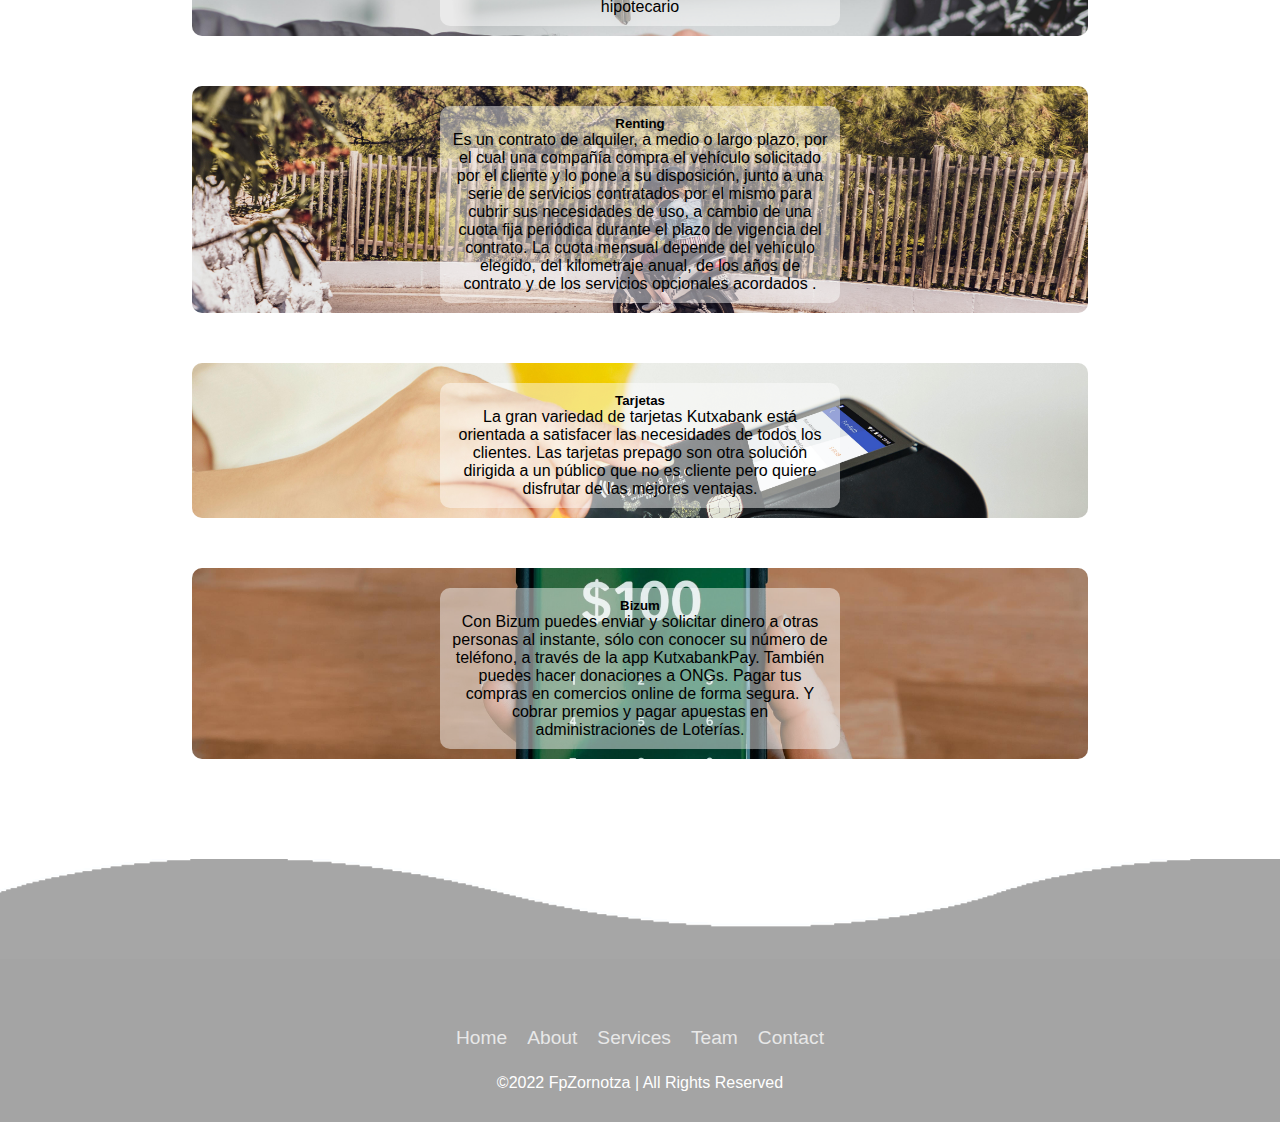
==== commit acdd35c4: "aldaketa3" ====
--- a/view/index.html
+++ b/view/index.html
@@ -38,7 +38,7 @@
                     <ul class="navbar-nav me-auto mb-2 mb-lg-0">
 
                         <li class="nav-item">
-                            <a class="nav-link active" aria-current="page" href="/view/index.html">HOLA!!</a>
+                            <a class="nav-link active" aria-current="page" href="/view/index.html">HOLA!!!</a>
                         </li>
 
                         <li class="nav-item">
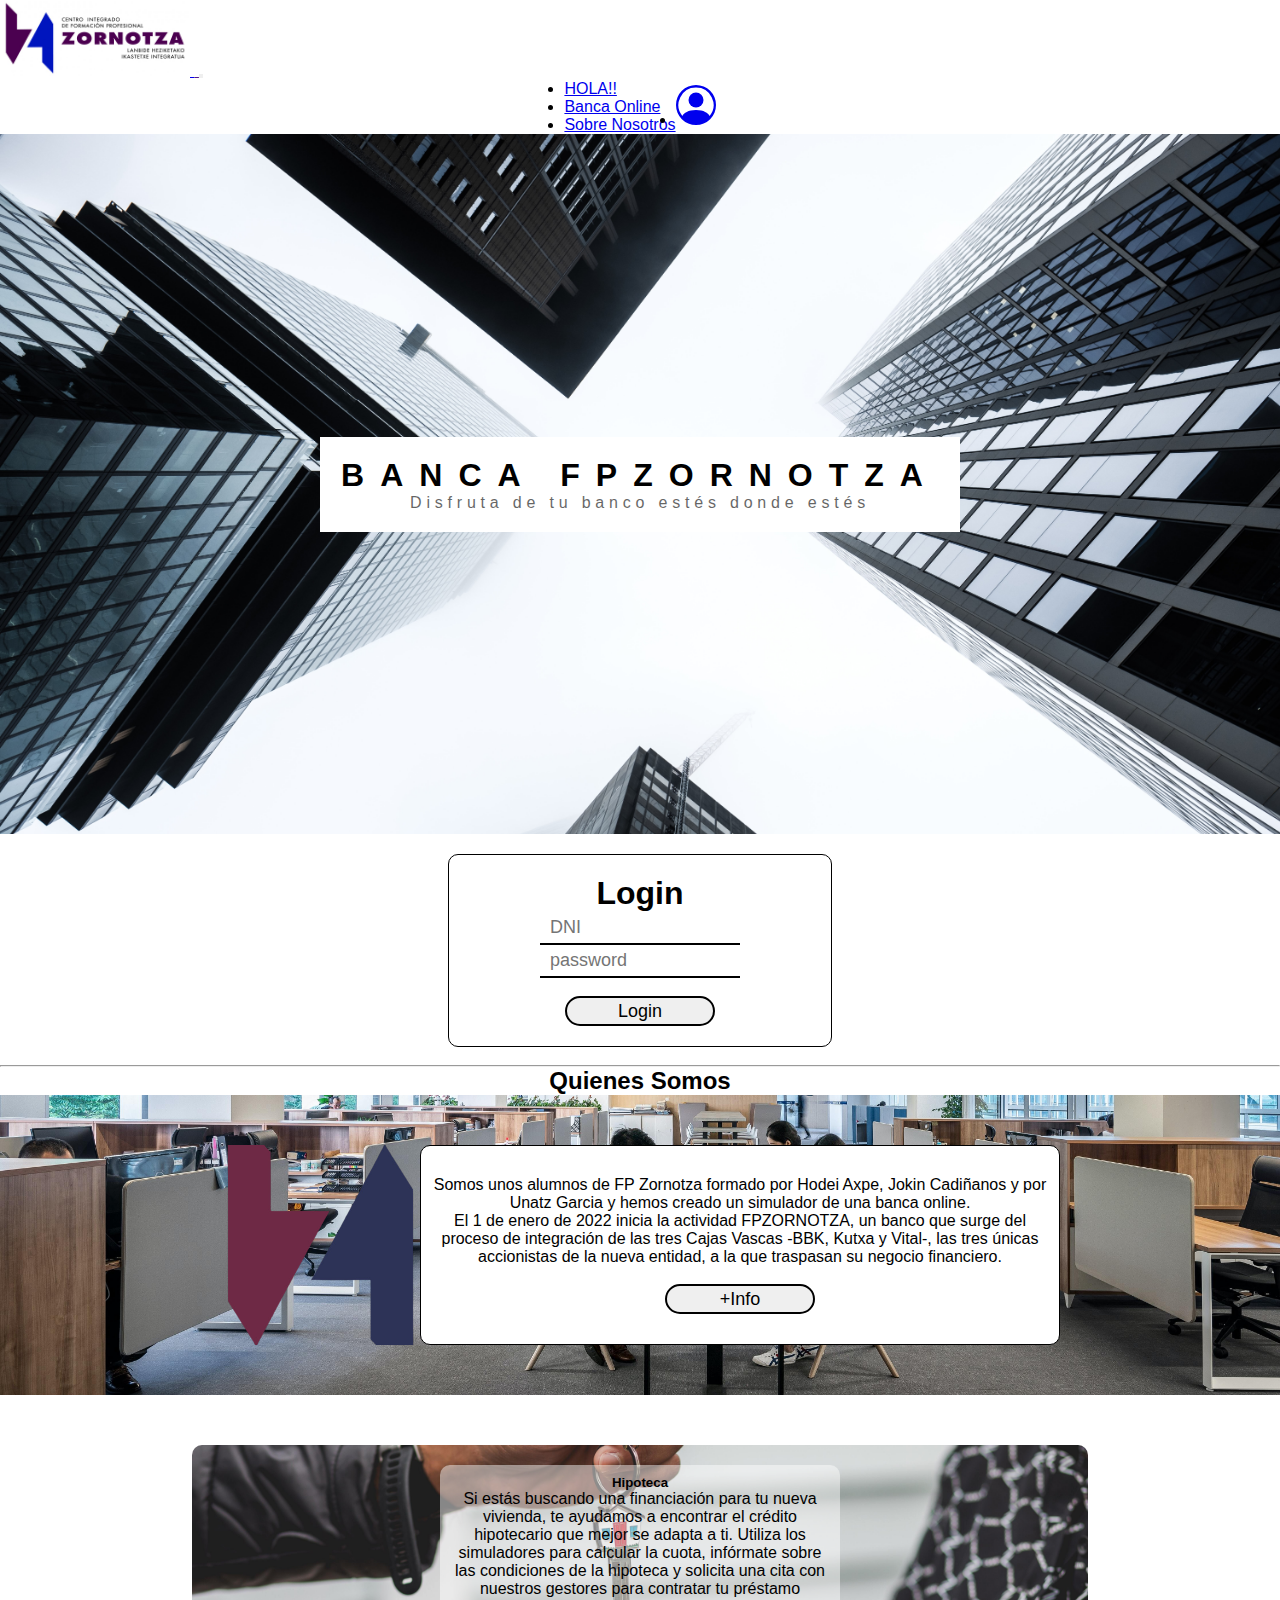
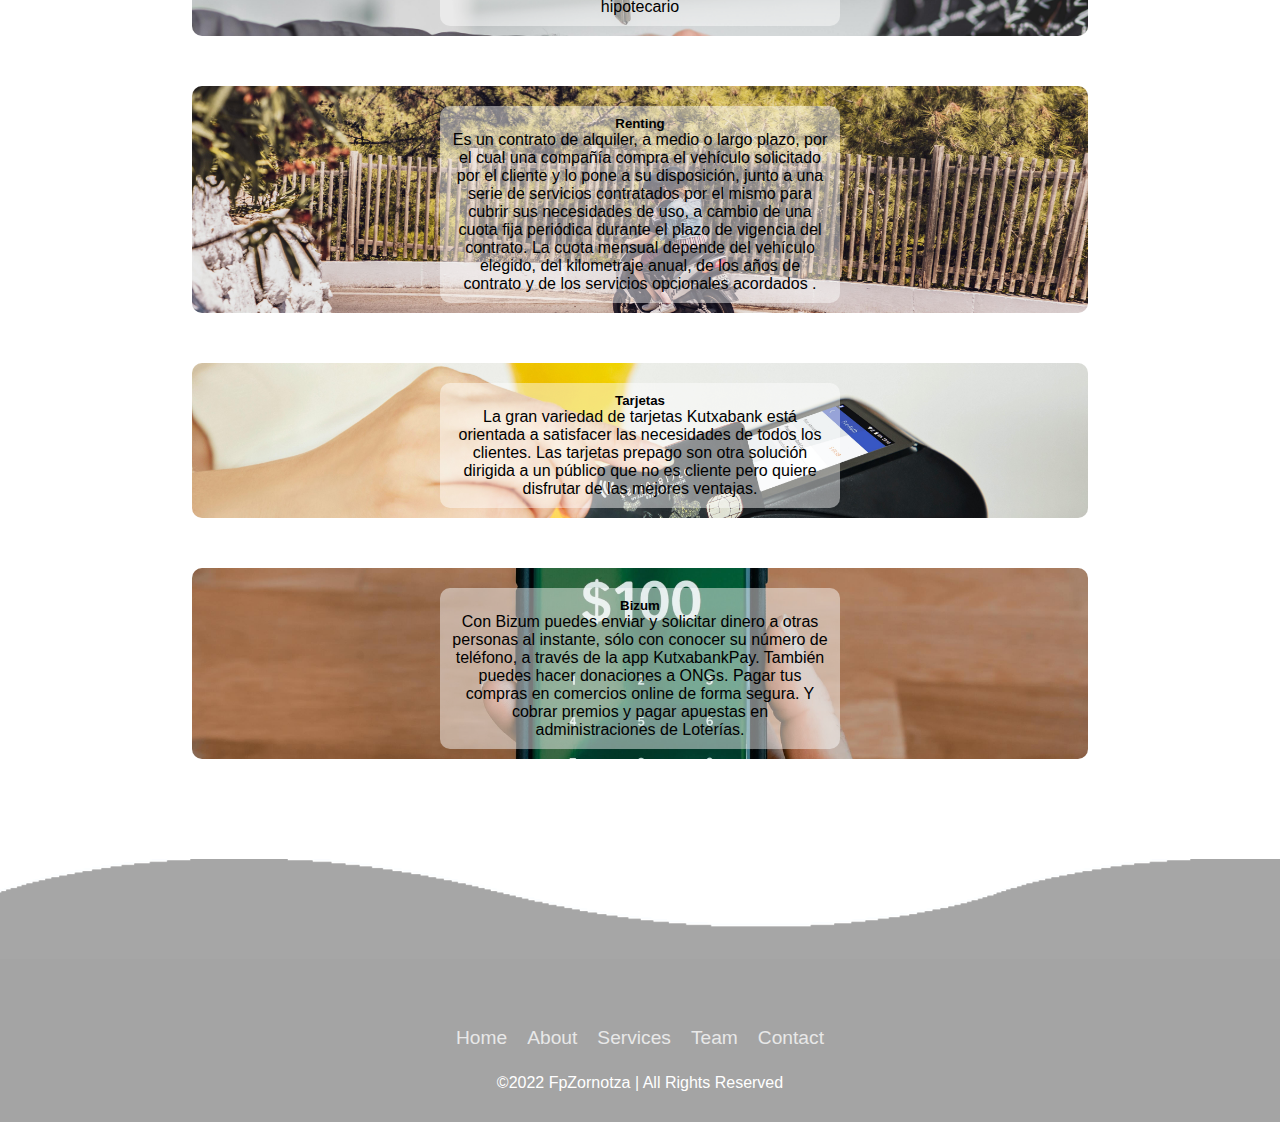
==== commit a60f5c1d: "aldaketa4" ====
--- a/view/index.html
+++ b/view/index.html
@@ -38,7 +38,7 @@
                     <ul class="navbar-nav me-auto mb-2 mb-lg-0">
 
                         <li class="nav-item">
-                            <a class="nav-link active" aria-current="page" href="/view/index.html">HOLA!!!</a>
+                            <a class="nav-link active" aria-current="page" href="/view/index.html">HOLA!!</a>
                         </li>
 
                         <li class="nav-item">
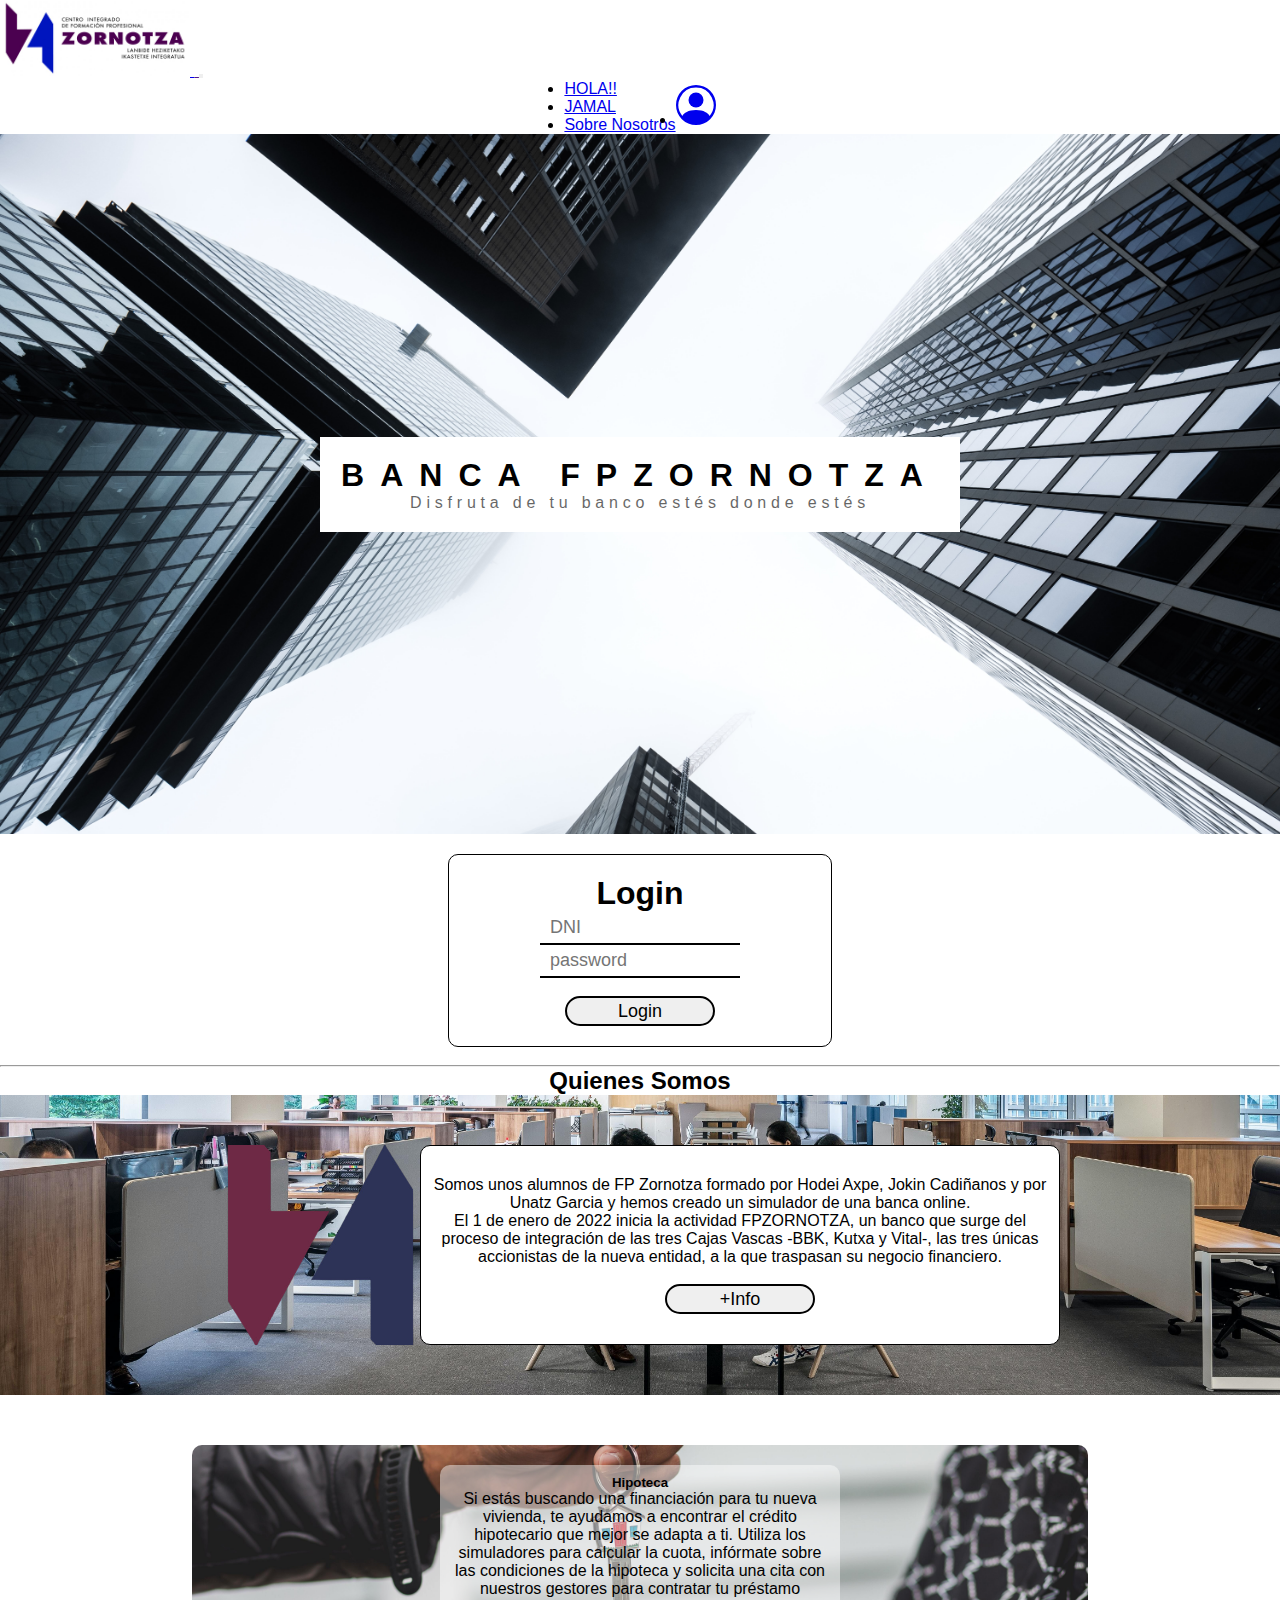
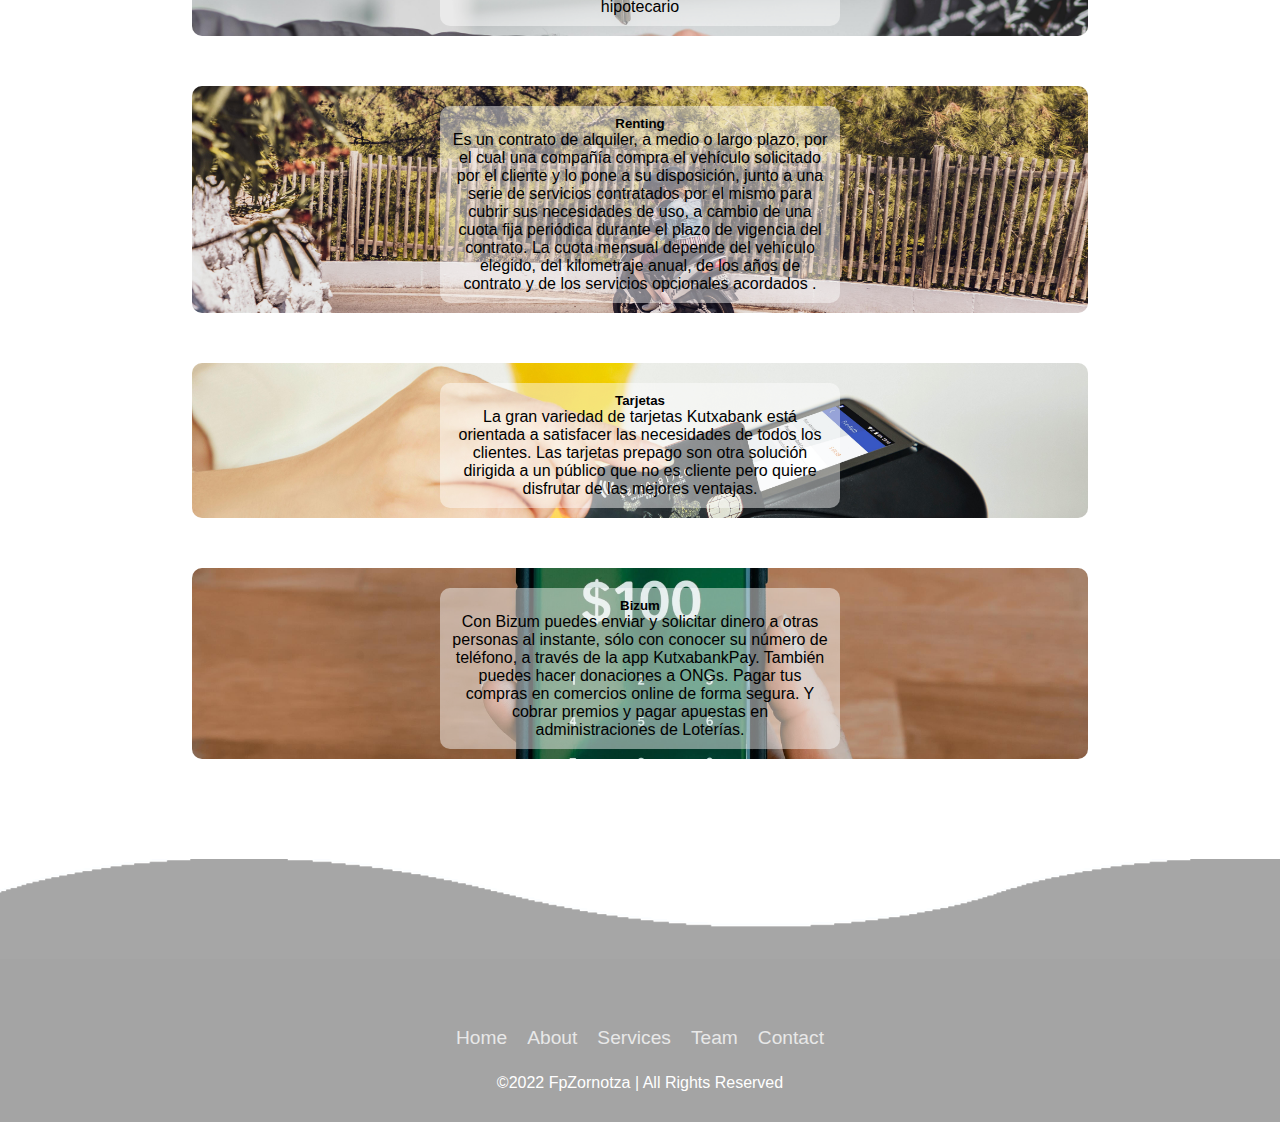
==== commit cb15aaec: "yml2" ====
--- a/view/index.html
+++ b/view/index.html
@@ -42,7 +42,7 @@
                         </li>
 
                         <li class="nav-item">
-                            <a id="banOnline" class="nav-link active" href="paginas/banca.html">Banca Online</a>
+                            <a id="banOnline" class="nav-link active" href="paginas/banca.html">JAMAL</a>
                         </li>
 
                         <li class="nav-item">
